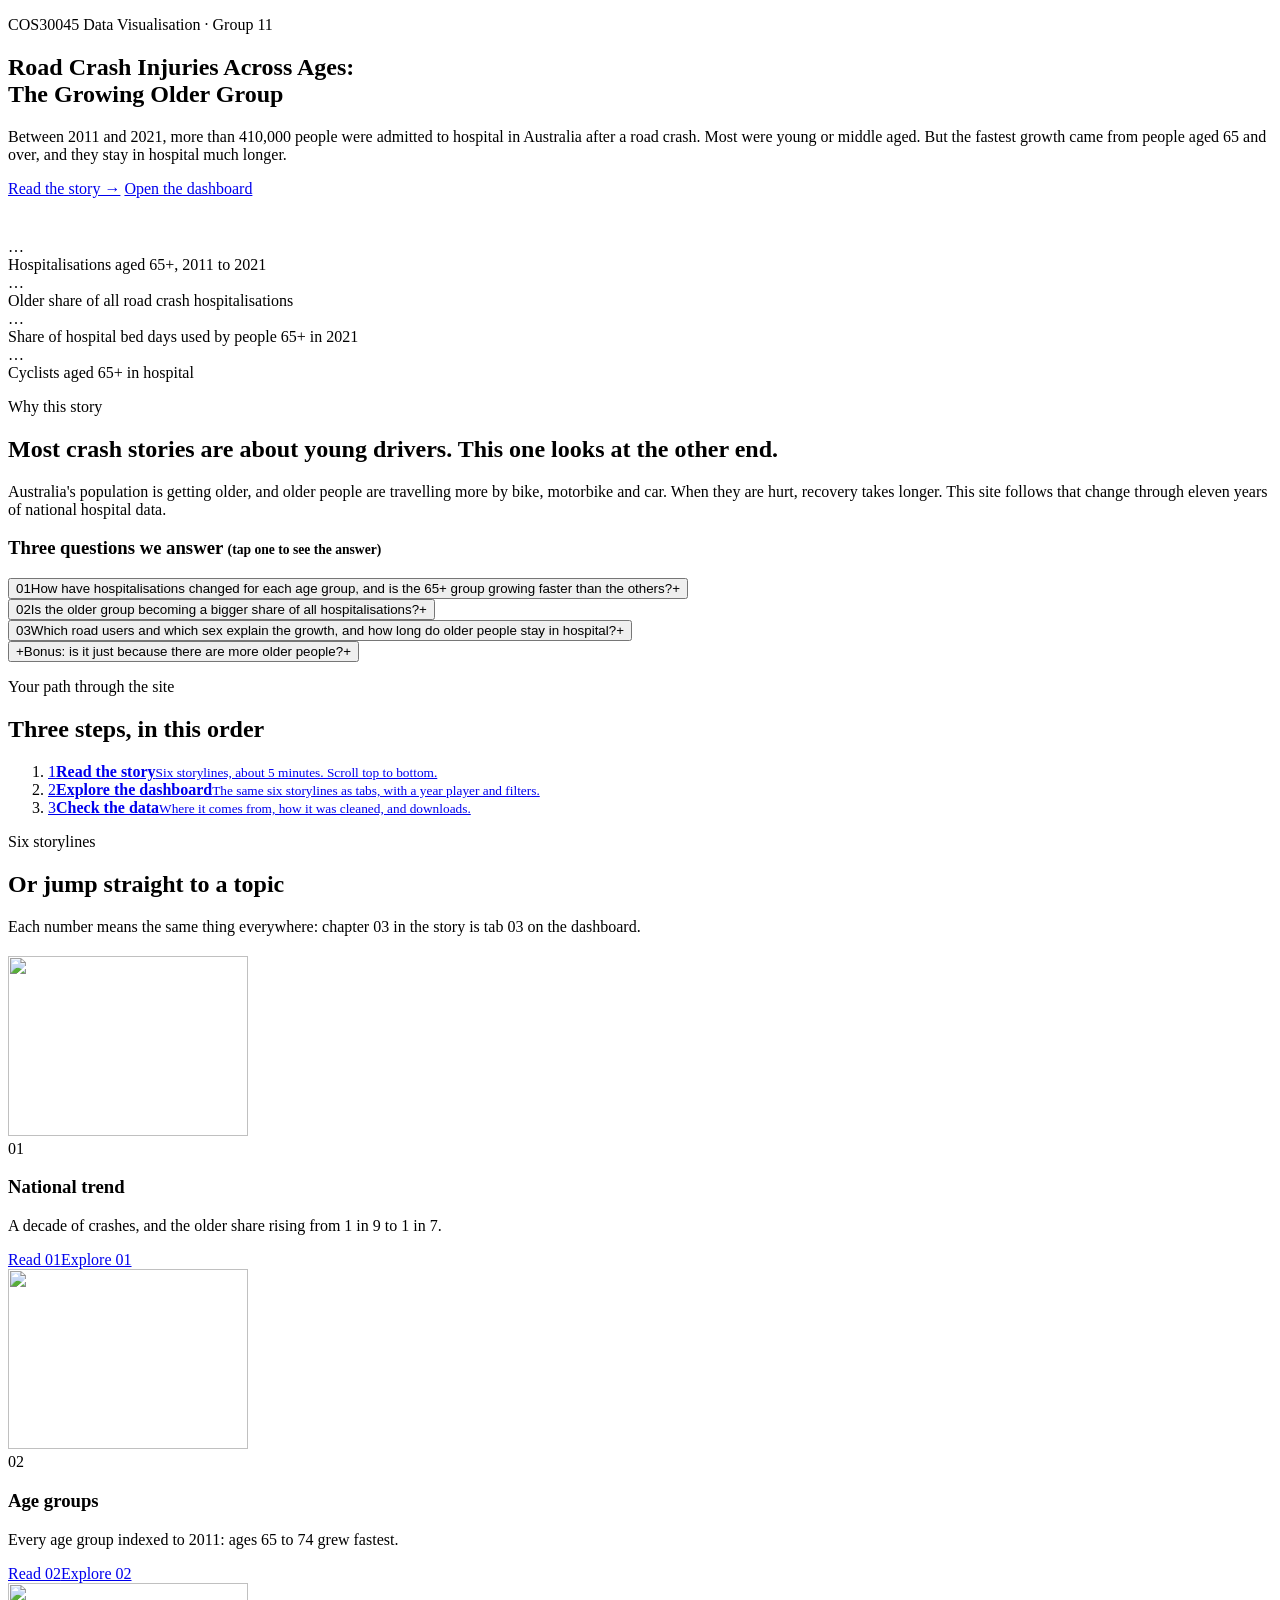
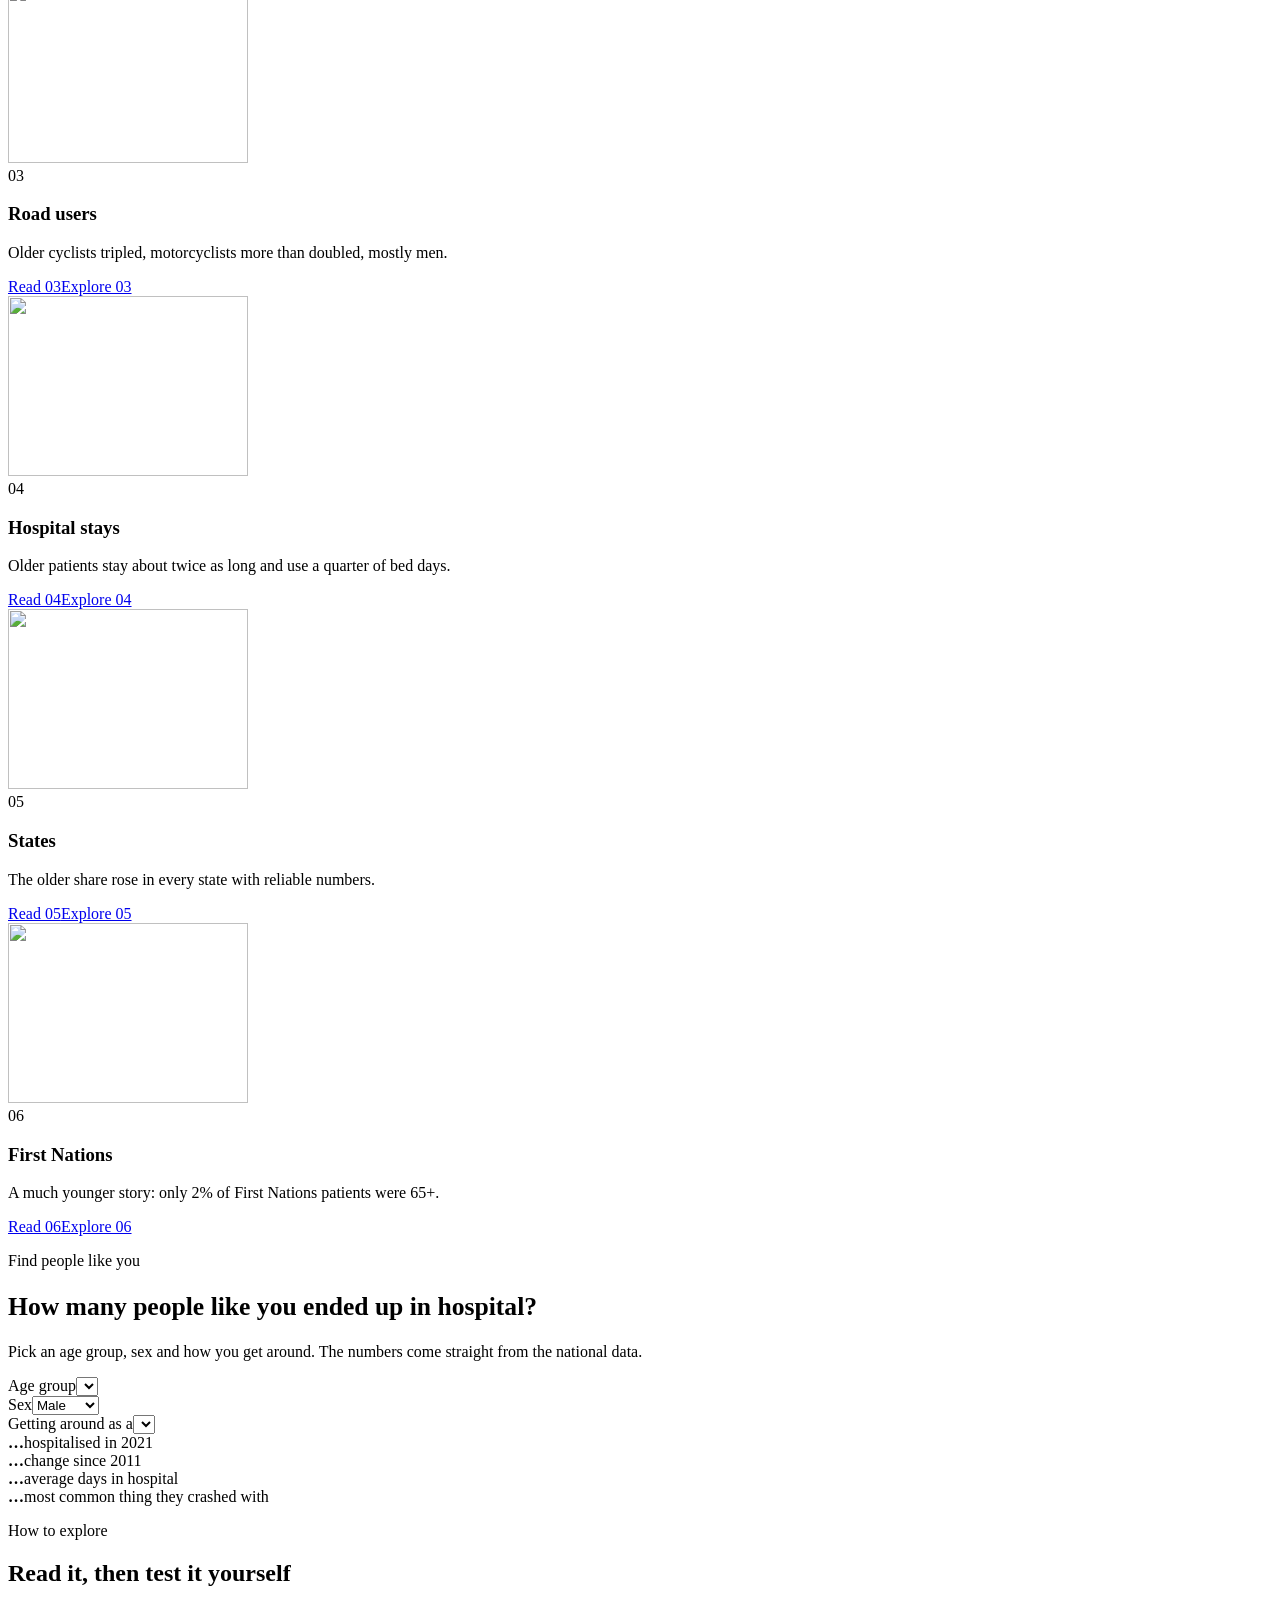
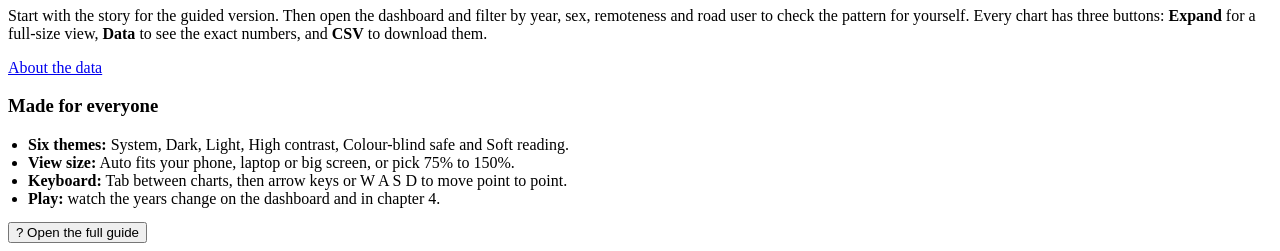
==== docs/index.html @ cdd5444d "Rename main folder to docs" ====
<!DOCTYPE html>
<html lang="en" data-theme="dark">
<head>
  <meta charset="utf-8">
  <meta name="viewport" content="width=device-width, initial-scale=1">
  <title>The Growing Older Group | Home</title>
  <meta name="description" content="Road crash hospitalisations in Australia, 2011 to 2021: why people aged 65 and over are a growing part of the story.">
  <link rel="preconnect" href="https://fonts.googleapis.com">
  <link rel="stylesheet" href="https://fonts.googleapis.com/css2?family=Plus+Jakarta+Sans:wght@400;600;700;800&display=swap">
  <link rel="stylesheet" href="css/style.css">
</head>
<body>
  <header id="site-header"></header>

  <main id="main">
    <!-- Hero with background picture -->
    <section class="hero bg-highway" aria-labelledby="heroTitle">
      <div class="container">
        <p class="eyebrow">COS30045 Data Visualisation &middot; Group 11</p>
        <h1 id="heroTitle">Road Crash Injuries Across Ages:<br>The Growing Older Group</h1>
        <p class="lead">Between 2011 and 2021, more than 410,000 people were admitted to hospital in Australia after a road crash. Most were young or middle aged. But the fastest growth came from people aged 65 and over, and they stay in hospital much longer.</p>
        <div class="hero-actions">
          <a class="btn btn-primary" href="story.html">Read the story &rarr;</a>
          <a class="btn btn-ghost" href="dashboard.html">Open the dashboard</a>
        </div>

        <div class="grid grid-4" style="margin-top:40px" id="heroKpis" aria-live="polite">
          <div class="card kpi accent"><div class="kpi-value" id="kOlderChange">&hellip;</div><div class="kpi-label" id="kOlderChangeLabel">Hospitalisations aged 65+, 2011 to 2021</div></div>
          <div class="card kpi"><div class="kpi-value" id="kShare">&hellip;</div><div class="kpi-label">Older share of all road crash hospitalisations</div></div>
          <div class="card kpi"><div class="kpi-value" id="kBedShare">&hellip;</div><div class="kpi-label">Share of hospital bed days used by people 65+ in 2021</div></div>
          <div class="card kpi"><div class="kpi-value" id="kCyclists">&hellip;</div><div class="kpi-label" id="kCyclistsLabel">Cyclists aged 65+ in hospital</div></div>
        </div>
      </div>
    </section>

    <!-- What the site answers -->
    <section aria-labelledby="qTitle">
      <div class="container grid grid-2" style="align-items:start">
        <div class="reveal">
          <p class="eyebrow">Why this story</p>
          <h2 id="qTitle">Most crash stories are about young drivers. This one looks at the other end.</h2>
          <p class="lead">Australia's population is getting older, and older people are travelling more by bike, motorbike and car. When they are hurt, recovery takes longer. This site follows that change through eleven years of national hospital data.</p>
        </div>
        <div class="card reveal">
          <h3>Three questions we answer <span class="muted" style="font-weight:600;font-size:.85rem">(tap one to see the answer)</span></h3>
          <div class="qa" id="qa">
            <div class="qa-item">
              <button type="button" class="qa-q" aria-expanded="false" aria-controls="qa1"><span class="qa-n">01</span><span>How have hospitalisations changed for each age group, and is the 65+ group growing faster than the others?</span><span class="qa-icon" aria-hidden="true">+</span></button>
              <div class="qa-a" id="qa1" hidden>
                <p class="qa-big"><strong data-qa="q1big">&hellip;</strong> growth for ages 65 to 74, the fastest of any group</p>
                <p>Yes. Ages 65 to 74 grew the fastest and 75+ also grew strongly, while the 17 to 25 group stayed almost flat.</p>
                <div class="qa-chart" data-qa="q1chart"></div>
                <div class="qa-links"><a class="btn btn-primary" href="story.html#ch2">Read storyline 02</a><a class="btn" href="dashboard.html#tab-2">Explore 02</a></div>
              </div>
            </div>
            <div class="qa-item">
              <button type="button" class="qa-q" aria-expanded="false" aria-controls="qa2"><span class="qa-n">02</span><span>Is the older group becoming a bigger share of all hospitalisations?</span><span class="qa-icon" aria-hidden="true">+</span></button>
              <div class="qa-a" id="qa2" hidden>
                <p class="qa-big"><strong data-qa="q2big">&hellip;</strong> of all road crash hospitalisations were people aged 65+</p>
                <p>Yes, from about 1 in 9 patients in 2011 to about 1 in 7 in 2021, with a peak in 2019.</p>
                <div class="qa-chart" data-qa="q2chart"></div>
                <div class="qa-links"><a class="btn btn-primary" href="story.html#ch1">Read storyline 01</a><a class="btn" href="dashboard.html#tab-1">Explore 01</a></div>
              </div>
            </div>
            <div class="qa-item">
              <button type="button" class="qa-q" aria-expanded="false" aria-controls="qa3"><span class="qa-n">03</span><span>Which road users and which sex explain the growth, and how long do older people stay in hospital?</span><span class="qa-icon" aria-hidden="true">+</span></button>
              <div class="qa-a" id="qa3" hidden>
                <p class="qa-big"><strong data-qa="q3big">&hellip;</strong> more older cyclists, mostly men, and stays about twice as long</p>
                <p data-qa="q3text">&hellip;</p>
                <div class="qa-chart" data-qa="q3chart"></div>
                <div class="qa-links"><a class="btn btn-primary" href="story.html#ch3">Read storyline 03</a><a class="btn" href="story.html#ch4">Read storyline 04</a><a class="btn" href="dashboard.html#tab-3">Explore 03</a></div>
              </div>
            </div>
            <div class="qa-item">
              <button type="button" class="qa-q" aria-expanded="false" aria-controls="qa4"><span class="qa-n">+</span><span>Bonus: is it just because there are more older people?</span><span class="qa-icon" aria-hidden="true">+</span></button>
              <div class="qa-a" id="qa4" hidden>
                <p class="qa-big"><strong>Mostly, yes.</strong></p>
                <p>Australians aged 65+ grew by about 42% from 2011 to 2021 (ABS) and their road crash hospitalisations by 41%. The rate per older person stayed at about 126 per 100,000. The load on hospitals still grew, especially because older patients stay longer.</p>
                <div class="qa-links"><a class="btn btn-primary" href="story.html#check">See the reality check</a></div>
              </div>
            </div>
          </div>
        </div>
      </div>
    </section>

    <!-- The path through the site -->
    <section aria-labelledby="pathTitle" style="padding-top:0">
      <div class="container">
        <p class="eyebrow">Your path through the site</p>
        <h2 id="pathTitle">Three steps, in this order</h2>
        <ol class="journey" style="margin-top:18px">
          <li><a href="story.html"><span class="step-n">1</span><span><strong>Read the story</strong><small>Six storylines, about 5 minutes. Scroll top to bottom.</small></span></a></li>
          <li><a href="dashboard.html"><span class="step-n">2</span><span><strong>Explore the dashboard</strong><small>The same six storylines as tabs, with a year player and filters.</small></span></a></li>
          <li><a href="data.html"><span class="step-n">3</span><span><strong>Check the data</strong><small>Where it comes from, how it was cleaned, and downloads.</small></span></a></li>
        </ol>
      </div>
    </section>

    <!-- Storylines -->
    <section aria-labelledby="chTitle" style="padding-top:0">
      <div class="container">
        <p class="eyebrow">Six storylines</p>
        <h2 id="chTitle">Or jump straight to a topic</h2>
        <p class="muted">Each number means the same thing everywhere: chapter 03 in the story is tab 03 on the dashboard.</p>
        <div class="grid grid-3" style="margin-top:20px">
          <article class="card story-card reveal">
            <img src="images/illustrations/trend-calendar.svg" alt="" width="240" height="180">
            <div class="inner">
              <span class="num-badge">01</span>
              <h3>National trend</h3>
              <p class="muted">A decade of crashes, and the older share rising from 1 in 9 to 1 in 7.</p>
              <div class="links"><a class="btn btn-primary" href="story.html#ch1">Read 01</a><a class="btn" href="dashboard.html#tab-1">Explore 01</a></div>
            </div>
          </article>
          <article class="card story-card reveal">
            <img src="images/illustrations/older-pedestrian.svg" alt="" width="240" height="180">
            <div class="inner">
              <span class="num-badge">02</span>
              <h3>Age groups</h3>
              <p class="muted">Every age group indexed to 2011: ages 65 to 74 grew fastest.</p>
              <div class="links"><a class="btn btn-primary" href="story.html#ch2">Read 02</a><a class="btn" href="dashboard.html#tab-2">Explore 02</a></div>
            </div>
          </article>
          <article class="card story-card reveal">
            <img src="images/illustrations/older-cyclist.svg" alt="" width="240" height="180">
            <div class="inner">
              <span class="num-badge">03</span>
              <h3>Road users</h3>
              <p class="muted">Older cyclists tripled, motorcyclists more than doubled, mostly men.</p>
              <div class="links"><a class="btn btn-primary" href="story.html#ch3">Read 03</a><a class="btn" href="dashboard.html#tab-3">Explore 03</a></div>
            </div>
          </article>
          <article class="card story-card reveal">
            <img src="images/illustrations/hospital-bed.svg" alt="" width="240" height="180">
            <div class="inner">
              <span class="num-badge">04</span>
              <h3>Hospital stays</h3>
              <p class="muted">Older patients stay about twice as long and use a quarter of bed days.</p>
              <div class="links"><a class="btn btn-primary" href="story.html#ch4">Read 04</a><a class="btn" href="dashboard.html#tab-4">Explore 04</a></div>
            </div>
          </article>
          <article class="card story-card reveal">
            <img src="images/illustrations/states-map.svg" alt="" width="240" height="180">
            <div class="inner">
              <span class="num-badge">05</span>
              <h3>States</h3>
              <p class="muted">The older share rose in every state with reliable numbers.</p>
              <div class="links"><a class="btn btn-primary" href="story.html#ch5">Read 05</a><a class="btn" href="dashboard.html#tab-5">Explore 05</a></div>
            </div>
          </article>
          <article class="card story-card reveal">
            <img src="images/illustrations/outback-road.svg" alt="" width="240" height="180">
            <div class="inner">
              <span class="num-badge">06</span>
              <h3>First Nations</h3>
              <p class="muted">A much younger story: only 2% of First Nations patients were 65+.</p>
              <div class="links"><a class="btn btn-primary" href="story.html#ch6">Read 06</a><a class="btn" href="dashboard.html#tab-6">Explore 06</a></div>
            </div>
          </article>
        </div>
      </div>
    </section>

    <!-- People like you -->
    <section aria-labelledby="finderTitle" style="padding-top:0">
      <div class="container">
        <div class="finder card">
          <div>
            <p class="eyebrow">Find people like you</p>
            <h2 id="finderTitle" style="font-size:1.6rem">How many people like you ended up in hospital?</h2>
            <p class="muted">Pick an age group, sex and how you get around. The numbers come straight from the national data.</p>
            <form class="finder-form" onsubmit="return false" aria-label="People like you">
              <div class="field"><label for="fiAge">Age group</label><select id="fiAge"></select></div>
              <div class="field"><label for="fiSex">Sex</label><select id="fiSex"><option>Male</option><option>Female</option></select></div>
              <div class="field"><label for="fiRu">Getting around as a</label><select id="fiRu"></select></div>
            </form>
          </div>
          <div class="finder-out" aria-live="polite">
            <div class="finder-big"><strong id="fiCount">&hellip;</strong><span id="fiCountLabel">hospitalised in 2021</span></div>
            <div class="finder-facts">
              <div><b id="fiChange">&hellip;</b><span>change since 2011</span></div>
              <div><b id="fiStay">&hellip;</b><span>average days in hospital</span></div>
              <div><b id="fiCp">&hellip;</b><span>most common thing they crashed with</span></div>
            </div>
            <div class="qa-chart" id="fiChart" aria-hidden="true"></div>
            <p class="muted" id="fiNote" style="font-size:.85rem;margin:0"></p>
          </div>
        </div>
      </div>
    </section>

    <!-- How to use -->
    <section class="banner bg-dawn" aria-labelledby="howTitle">
      <div class="container grid grid-2" style="align-items:start">
        <div>
          <p class="eyebrow">How to explore</p>
          <h2 id="howTitle">Read it, then test it yourself</h2>
          <p>Start with the story for the guided version. Then open the dashboard and filter by year, sex, remoteness and road user to check the pattern for yourself. Every chart has three buttons: <strong>Expand</strong> for a full-size view, <strong>Data</strong> to see the exact numbers, and <strong>CSV</strong> to download them.</p>
          <a class="btn btn-primary" href="data.html">About the data</a>
        </div>
        <div class="glass">
          <h3>Made for everyone</h3>
          <ul style="margin:0;padding-left:20px">
            <li><strong>Six themes:</strong> System, Dark, Light, High contrast, Colour-blind safe and Soft reading.</li>
            <li><strong>View size:</strong> Auto fits your phone, laptop or big screen, or pick 75% to 150%.</li>
            <li><strong>Keyboard:</strong> Tab between charts, then arrow keys or W A S D to move point to point.</li>
            <li><strong>Play:</strong> watch the years change on the dashboard and in chapter 4.</li>
          </ul>
          <button class="btn btn-primary" type="button" style="margin-top:14px" onclick="App.guide.open()">? Open the full guide</button>
        </div>
      </div>
    </section>
  </main>

  <footer id="site-footer"></footer>

  <script src="https://d3js.org/d3.v7.min.js"></script>
  <script src="js/common.js"></script>
  <script src="js/charts.js"></script>
  <script src="js/home.js"></script>
</body>
</html>
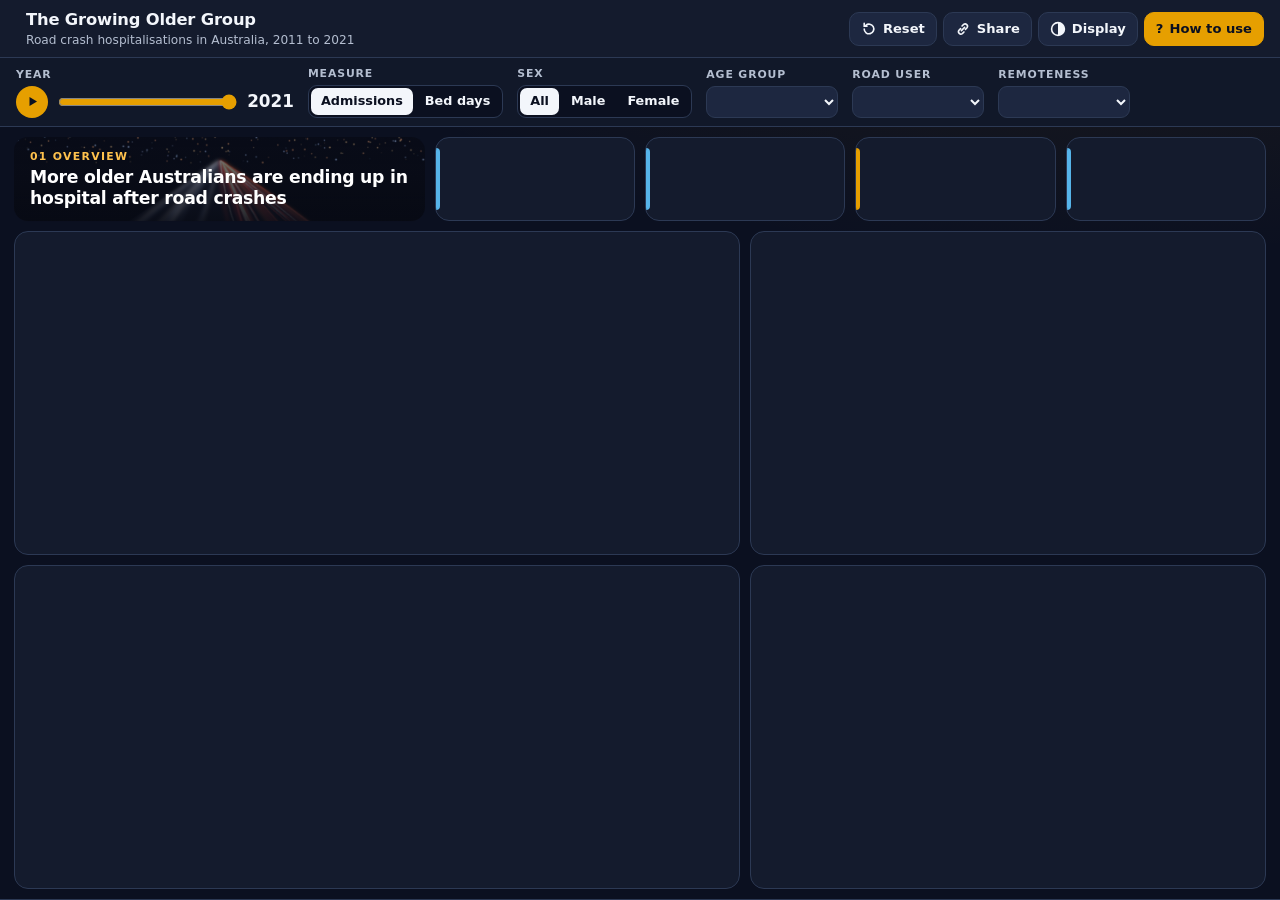
==== commit c05138a5: "Latest" ====
--- a/docs/index.html
+++ b/docs/index.html
@@ -3,221 +3,220 @@
 <head>
   <meta charset="utf-8">
   <meta name="viewport" content="width=device-width, initial-scale=1">
-  <title>The Growing Older Group | Home</title>
-  <meta name="description" content="Road crash hospitalisations in Australia, 2011 to 2021: why people aged 65 and over are a growing part of the story.">
+  <title>The Growing Older Group | Road Crash Injury Report</title>
+  <meta name="description" content="Interactive report on road crash hospitalisations in Australia, 2011 to 2021, focusing on people aged 65 and over. COS30045 Group 11.">
   <link rel="preconnect" href="https://fonts.googleapis.com">
   <link rel="stylesheet" href="https://fonts.googleapis.com/css2?family=Plus+Jakarta+Sans:wght@400;600;700;800&display=swap">
-  <link rel="stylesheet" href="css/style.css">
+  <link rel="stylesheet" href="css/report.css">
+  <script src="https://d3js.org/d3.v7.min.js"></script>
 </head>
 <body>
-  <header id="site-header"></header>
-
-  <main id="main">
-    <!-- Hero with background picture -->
-    <section class="hero bg-highway" aria-labelledby="heroTitle">
-      <div class="container">
-        <p class="eyebrow">COS30045 Data Visualisation &middot; Group 11</p>
-        <h1 id="heroTitle">Road Crash Injuries Across Ages:<br>The Growing Older Group</h1>
-        <p class="lead">Between 2011 and 2021, more than 410,000 people were admitted to hospital in Australia after a road crash. Most were young or middle aged. But the fastest growth came from people aged 65 and over, and they stay in hospital much longer.</p>
-        <div class="hero-actions">
-          <a class="btn btn-primary" href="story.html">Read the story &rarr;</a>
-          <a class="btn btn-ghost" href="dashboard.html">Open the dashboard</a>
+<!--
+  One HTML file, seven report pages (like Power BI pages).
+  The page tabs at the bottom only show and hide <section class="page">,
+  so the whole report stays on this one page and never scrolls on a laptop or desktop.
+-->
+<div class="app" id="app">
+
+  <!-- ===== Top bar: logo, title, report actions ===== -->
+  <header class="topbar">
+    <a class="skip-link" href="#main">Skip to report</a>
+    <div class="brand" id="brand">
+      <span class="logo" id="logo"></span>
+      <div>
+        <strong>The Growing Older Group</strong>
+        <span>Road crash hospitalisations in Australia, 2011 to 2021</span>
+      </div>
+    </div>
+    <div class="top-actions">
+      <button class="tbtn" type="button" id="resetBtn" title="Clear every filter (R)">
+        <svg viewBox="0 0 20 20" aria-hidden="true"><path d="M4 10a6 6 0 1 0 2-4.5M4 3v3.5h3.5" fill="none" stroke="currentColor" stroke-width="2" stroke-linecap="round"/></svg><span class="lbl">Reset</span></button>
+      <button class="tbtn" type="button" id="shareBtn" title="Copy a link to this exact view">
+        <svg viewBox="0 0 20 20" aria-hidden="true"><path d="M8 12l4-4M7 9.5 5 11.5a3 3 0 0 0 4.2 4.2l2-2M13 10.5l2-2A3 3 0 0 0 10.8 4.3l-2 2" fill="none" stroke="currentColor" stroke-width="2" stroke-linecap="round"/></svg><span class="lbl">Share</span></button>
+      <div class="pop-wrap">
+        <button class="tbtn" type="button" id="displayBtn" aria-expanded="false" aria-controls="settings" title="Theme and view size (T)">
+          <svg viewBox="0 0 20 20" aria-hidden="true"><circle cx="10" cy="10" r="8" fill="none" stroke="currentColor" stroke-width="2"/><path d="M10 2a8 8 0 0 1 0 16z" fill="currentColor"/></svg><span class="lbl">Display</span></button>
+        <div class="settings" id="settings" role="group" aria-label="Display settings" hidden>
+          <label for="themeSelect">Theme</label>
+          <select id="themeSelect"></select>
+          <label for="viewSelect">View size</label>
+          <select id="viewSelect"></select>
         </div>
-
-        <div class="grid grid-4" style="margin-top:40px" id="heroKpis" aria-live="polite">
-          <div class="card kpi accent"><div class="kpi-value" id="kOlderChange">&hellip;</div><div class="kpi-label" id="kOlderChangeLabel">Hospitalisations aged 65+, 2011 to 2021</div></div>
-          <div class="card kpi"><div class="kpi-value" id="kShare">&hellip;</div><div class="kpi-label">Older share of all road crash hospitalisations</div></div>
-          <div class="card kpi"><div class="kpi-value" id="kBedShare">&hellip;</div><div class="kpi-label">Share of hospital bed days used by people 65+ in 2021</div></div>
-          <div class="card kpi"><div class="kpi-value" id="kCyclists">&hellip;</div><div class="kpi-label" id="kCyclistsLabel">Cyclists aged 65+ in hospital</div></div>
+      </div>
+      <button class="tbtn accent" type="button" id="howBtn" aria-haspopup="dialog" title="How to use (?)">
+        <span aria-hidden="true" class="q">?</span><span class="lbl">How to use</span></button>
+    </div>
+  </header>
+
+  <!-- ===== Slicers (filters) ===== -->
+  <section class="slicers" id="slicers" aria-label="Report filters">
+    <div class="slicer year-slicer">
+      <span class="sl-label" id="yearLabel">Year</span>
+      <div class="sl-row">
+        <button class="play" type="button" id="playBtn" aria-label="Play through the years" title="Play (P)">
+          <svg viewBox="0 0 20 20" aria-hidden="true"><path class="i-play" d="M6 4l10 6-10 6z" fill="currentColor"/><path class="i-pause" d="M5 4h3.5v12H5zM11.5 4H15v12h-3.5z" fill="currentColor"/></svg></button>
+        <input type="range" id="year" min="2011" max="2021" step="1" value="2021" aria-labelledby="yearLabel">
+        <output id="yearOut" for="year">2021</output>
+      </div>
+    </div>
+    <div class="slicer" data-dim="measure">
+      <span class="sl-label" id="measureLabel">Measure</span>
+      <div class="seg" role="group" aria-labelledby="measureLabel" id="measureSeg">
+        <button type="button" data-v="hosp" aria-pressed="true">Admissions</button>
+        <button type="button" data-v="bed" aria-pressed="false">Bed days</button>
+      </div>
+    </div>
+    <div class="slicer" data-dim="sex">
+      <span class="sl-label" id="sexLabel">Sex</span>
+      <div class="seg" role="group" aria-labelledby="sexLabel" id="sexSeg">
+        <button type="button" data-v="All" aria-pressed="true">All</button>
+        <button type="button" data-v="Male" aria-pressed="false">Male</button>
+        <button type="button" data-v="Female" aria-pressed="false">Female</button>
+      </div>
+    </div>
+    <div class="slicer" data-dim="age">
+      <label class="sl-label" for="fAge">Age group</label>
+      <select id="fAge"></select>
+    </div>
+    <div class="slicer" data-dim="ru">
+      <label class="sl-label" for="fRu">Road user</label>
+      <select id="fRu"></select>
+    </div>
+    <div class="slicer" data-dim="area">
+      <label class="sl-label" for="fArea">Remoteness</label>
+      <select id="fArea"></select>
+    </div>
+    <p class="filter-note" id="filterNote" aria-live="polite"></p>
+  </section>
+
+  <!-- ===== Report canvas: seven pages, one visible at a time ===== -->
+  <main class="canvas" id="main" tabindex="-1">
+
+    <!-- Page 1: Overview -->
+    <section class="page p-overview" id="page-1" role="tabpanel" aria-labelledby="tab-1">
+      <div class="tile hero bg-night-highway">
+        <span class="kicker">01 Overview</span>
+        <h1>More older Australians are ending up in hospital after road crashes</h1>
+      </div>
+      <div class="kpi" id="k1-1"></div><div class="kpi" id="k1-2"></div><div class="kpi older" id="k1-3"></div><div class="kpi" id="k1-4"></div>
+      <article class="tile viz" id="v1-1" data-title="Admissions by year"></article>
+      <article class="tile viz" id="v1-2" data-title="By age group"></article>
+      <article class="tile viz" id="v1-3" data-title="By road user"></article>
+      <article class="tile viz" id="v1-4" data-title="By remoteness"></article>
+    </section>
+
+    <!-- Page 2: Age and sex -->
+    <section class="page p-three" id="page-2" role="tabpanel" aria-labelledby="tab-2" hidden>
+      <div class="tile hero bg-dawn-road">
+        <span class="kicker">02 Age and sex</span>
+        <h1>Ages 65 to 74 grew faster than any other age group</h1>
+      </div>
+      <div class="kpi older" id="k2-1"></div><div class="kpi older2" id="k2-2"></div><div class="kpi" id="k2-3"></div><div class="kpi" id="k2-4"></div>
+      <article class="tile viz" id="v2-1" data-title="Growth since 2011 (2011 = 100)"></article>
+      <article class="tile viz tall" id="v2-2" data-title="Men and women by age"></article>
+      <article class="tile viz" id="v2-3" data-title="Every age, every year"></article>
+    </section>
+
+    <!-- Page 3: Road users -->
+    <section class="page p-three" id="page-3" role="tabpanel" aria-labelledby="tab-3" hidden>
+      <div class="tile hero bg-street-grid">
+        <span class="kicker">03 Road users</span>
+        <h1>Drivers, riders and walkers: how older people get hurt</h1>
+      </div>
+      <div class="kpi" id="k3-1"></div><div class="kpi" id="k3-2"></div><div class="kpi" id="k3-3"></div><div class="kpi" id="k3-4"></div>
+      <article class="tile viz" id="v3-1" data-title="Road users over time"></article>
+      <article class="tile viz tall" id="v3-2" data-title="What they collided with"></article>
+      <article class="tile viz" id="v3-3" data-title="Road user mix: 65+ vs under 65"></article>
+    </section>
+
+    <!-- Page 4: Hospital stay -->
+    <section class="page p-three" id="page-4" role="tabpanel" aria-labelledby="tab-4" hidden>
+      <div class="tile hero bg-emergency-lights">
+        <span class="kicker">04 Hospital stay</span>
+        <h1>Older patients stay longer and fill more hospital beds</h1>
+      </div>
+      <div class="kpi" id="k4-1"></div><div class="kpi older" id="k4-2"></div><div class="kpi older" id="k4-3"></div><div class="kpi" id="k4-4"></div>
+      <article class="tile viz" id="v4-1" data-title="Average days in hospital by age"></article>
+      <article class="tile viz tall" id="v4-2" data-title="Average stay by road user"></article>
+      <article class="tile viz" id="v4-3" data-title="65+ share: admissions vs bed days"></article>
+    </section>
+
+    <!-- Page 5: States and territories -->
+    <section class="page p-three" id="page-5" role="tabpanel" aria-labelledby="tab-5" hidden>
+      <div class="tile hero bg-rainy-city">
+        <span class="kicker">05 States and territories</span>
+        <h1>The older share went up across the country</h1>
+      </div>
+      <div class="kpi" id="k5-1"></div><div class="kpi older" id="k5-2"></div><div class="kpi" id="k5-3"></div><div class="kpi" id="k5-4"></div>
+      <article class="tile viz" id="v5-1" data-title="Share aged 65+ by state"></article>
+      <article class="tile viz tall" id="v5-2" data-title="Share aged 65+, 2011 vs selected year"></article>
+      <article class="tile viz" id="v5-3" data-title="Selected state vs Australia"></article>
+    </section>
+
+    <!-- Page 6: First Nations -->
+    <section class="page p-three" id="page-6" role="tabpanel" aria-labelledby="tab-6" hidden>
+      <div class="tile hero bg-dawn-road">
+        <span class="kicker">06 First Nations people</span>
+        <h1>A younger and more remote picture for First Nations people</h1>
+      </div>
+      <div class="kpi older2" id="k6-1"></div><div class="kpi" id="k6-2"></div><div class="kpi older" id="k6-3"></div><div class="kpi" id="k6-4"></div>
+      <article class="tile viz" id="v6-1" data-title="Growth since 2011 (2011 = 100)"></article>
+      <article class="tile viz tall" id="v6-2" data-title="Age profile"></article>
+      <article class="tile viz" id="v6-3" data-title="Where they live"></article>
+    </section>
+
+    <!-- Page 7: About the data (like the Power BI glossary page) -->
+    <section class="page p-notes" id="page-7" role="tabpanel" aria-labelledby="tab-7" hidden>
+      <div class="tile hero bg-night-highway">
+        <span class="kicker">07 About the data</span>
+        <h1>Where the numbers come from</h1>
+      </div>
+      <div class="tile note with-art">
+        <img class="art" src="images/illustrations/hospital-bed.svg" alt="">
+        <h2>The data</h2>
+        <p>BITRE (2023) <em>Hospitalised Injury</em>, built from the AIHW National Hospital Morbidity Database. Traffic crashes only, 2011 to 2021. Cleaned in KNIME.</p>
+        <div class="dl-row">
+          <a class="dl" href="data/road_crash_hospitalisations.csv" download><svg viewBox="0 0 20 20" aria-hidden="true"><path d="M10 3v10M6 9l4 4 4-4M4 16h12" fill="none" stroke="currentColor" stroke-width="2" stroke-linecap="round" stroke-linejoin="round"/></svg>National CSV</a>
+          <a class="dl" href="data/state_territory_hospitalisations.csv" download><svg viewBox="0 0 20 20" aria-hidden="true"><path d="M10 3v10M6 9l4 4 4-4M4 16h12" fill="none" stroke="currentColor" stroke-width="2" stroke-linecap="round" stroke-linejoin="round"/></svg>States CSV</a>
+          <a class="dl" href="data/first_nations_hospitalisations.csv" download><svg viewBox="0 0 20 20" aria-hidden="true"><path d="M10 3v10M6 9l4 4 4-4M4 16h12" fill="none" stroke="currentColor" stroke-width="2" stroke-linecap="round" stroke-linejoin="round"/></svg>First Nations CSV</a>
         </div>
       </div>
-    </section>
-
-    <!-- What the site answers -->
-    <section aria-labelledby="qTitle">
-      <div class="container grid grid-2" style="align-items:start">
-        <div class="reveal">
-          <p class="eyebrow">Why this story</p>
-          <h2 id="qTitle">Most crash stories are about young drivers. This one looks at the other end.</h2>
-          <p class="lead">Australia's population is getting older, and older people are travelling more by bike, motorbike and car. When they are hurt, recovery takes longer. This site follows that change through eleven years of national hospital data.</p>
-        </div>
-        <div class="card reveal">
-          <h3>Three questions we answer <span class="muted" style="font-weight:600;font-size:.85rem">(tap one to see the answer)</span></h3>
-          <div class="qa" id="qa">
-            <div class="qa-item">
-              <button type="button" class="qa-q" aria-expanded="false" aria-controls="qa1"><span class="qa-n">01</span><span>How have hospitalisations changed for each age group, and is the 65+ group growing faster than the others?</span><span class="qa-icon" aria-hidden="true">+</span></button>
-              <div class="qa-a" id="qa1" hidden>
-                <p class="qa-big"><strong data-qa="q1big">&hellip;</strong> growth for ages 65 to 74, the fastest of any group</p>
-                <p>Yes. Ages 65 to 74 grew the fastest and 75+ also grew strongly, while the 17 to 25 group stayed almost flat.</p>
-                <div class="qa-chart" data-qa="q1chart"></div>
-                <div class="qa-links"><a class="btn btn-primary" href="story.html#ch2">Read storyline 02</a><a class="btn" href="dashboard.html#tab-2">Explore 02</a></div>
-              </div>
-            </div>
-            <div class="qa-item">
-              <button type="button" class="qa-q" aria-expanded="false" aria-controls="qa2"><span class="qa-n">02</span><span>Is the older group becoming a bigger share of all hospitalisations?</span><span class="qa-icon" aria-hidden="true">+</span></button>
-              <div class="qa-a" id="qa2" hidden>
-                <p class="qa-big"><strong data-qa="q2big">&hellip;</strong> of all road crash hospitalisations were people aged 65+</p>
-                <p>Yes, from about 1 in 9 patients in 2011 to about 1 in 7 in 2021, with a peak in 2019.</p>
-                <div class="qa-chart" data-qa="q2chart"></div>
-                <div class="qa-links"><a class="btn btn-primary" href="story.html#ch1">Read storyline 01</a><a class="btn" href="dashboard.html#tab-1">Explore 01</a></div>
-              </div>
-            </div>
-            <div class="qa-item">
-              <button type="button" class="qa-q" aria-expanded="false" aria-controls="qa3"><span class="qa-n">03</span><span>Which road users and which sex explain the growth, and how long do older people stay in hospital?</span><span class="qa-icon" aria-hidden="true">+</span></button>
-              <div class="qa-a" id="qa3" hidden>
-                <p class="qa-big"><strong data-qa="q3big">&hellip;</strong> more older cyclists, mostly men, and stays about twice as long</p>
-                <p data-qa="q3text">&hellip;</p>
-                <div class="qa-chart" data-qa="q3chart"></div>
-                <div class="qa-links"><a class="btn btn-primary" href="story.html#ch3">Read storyline 03</a><a class="btn" href="story.html#ch4">Read storyline 04</a><a class="btn" href="dashboard.html#tab-3">Explore 03</a></div>
-              </div>
-            </div>
-            <div class="qa-item">
-              <button type="button" class="qa-q" aria-expanded="false" aria-controls="qa4"><span class="qa-n">+</span><span>Bonus: is it just because there are more older people?</span><span class="qa-icon" aria-hidden="true">+</span></button>
-              <div class="qa-a" id="qa4" hidden>
-                <p class="qa-big"><strong>Mostly, yes.</strong></p>
-                <p>Australians aged 65+ grew by about 42% from 2011 to 2021 (ABS) and their road crash hospitalisations by 41%. The rate per older person stayed at about 126 per 100,000. The load on hospitals still grew, especially because older patients stay longer.</p>
-                <div class="qa-links"><a class="btn btn-primary" href="story.html#check">See the reality check</a></div>
-              </div>
-            </div>
-          </div>
-        </div>
-      </div>
-    </section>
-
-    <!-- The path through the site -->
-    <section aria-labelledby="pathTitle" style="padding-top:0">
-      <div class="container">
-        <p class="eyebrow">Your path through the site</p>
-        <h2 id="pathTitle">Three steps, in this order</h2>
-        <ol class="journey" style="margin-top:18px">
-          <li><a href="story.html"><span class="step-n">1</span><span><strong>Read the story</strong><small>Six storylines, about 5 minutes. Scroll top to bottom.</small></span></a></li>
-          <li><a href="dashboard.html"><span class="step-n">2</span><span><strong>Explore the dashboard</strong><small>The same six storylines as tabs, with a year player and filters.</small></span></a></li>
-          <li><a href="data.html"><span class="step-n">3</span><span><strong>Check the data</strong><small>Where it comes from, how it was cleaned, and downloads.</small></span></a></li>
-        </ol>
-      </div>
-    </section>
-
-    <!-- Storylines -->
-    <section aria-labelledby="chTitle" style="padding-top:0">
-      <div class="container">
-        <p class="eyebrow">Six storylines</p>
-        <h2 id="chTitle">Or jump straight to a topic</h2>
-        <p class="muted">Each number means the same thing everywhere: chapter 03 in the story is tab 03 on the dashboard.</p>
-        <div class="grid grid-3" style="margin-top:20px">
-          <article class="card story-card reveal">
-            <img src="images/illustrations/trend-calendar.svg" alt="" width="240" height="180">
-            <div class="inner">
-              <span class="num-badge">01</span>
-              <h3>National trend</h3>
-              <p class="muted">A decade of crashes, and the older share rising from 1 in 9 to 1 in 7.</p>
-              <div class="links"><a class="btn btn-primary" href="story.html#ch1">Read 01</a><a class="btn" href="dashboard.html#tab-1">Explore 01</a></div>
-            </div>
-          </article>
-          <article class="card story-card reveal">
-            <img src="images/illustrations/older-pedestrian.svg" alt="" width="240" height="180">
-            <div class="inner">
-              <span class="num-badge">02</span>
-              <h3>Age groups</h3>
-              <p class="muted">Every age group indexed to 2011: ages 65 to 74 grew fastest.</p>
-              <div class="links"><a class="btn btn-primary" href="story.html#ch2">Read 02</a><a class="btn" href="dashboard.html#tab-2">Explore 02</a></div>
-            </div>
-          </article>
-          <article class="card story-card reveal">
-            <img src="images/illustrations/older-cyclist.svg" alt="" width="240" height="180">
-            <div class="inner">
-              <span class="num-badge">03</span>
-              <h3>Road users</h3>
-              <p class="muted">Older cyclists tripled, motorcyclists more than doubled, mostly men.</p>
-              <div class="links"><a class="btn btn-primary" href="story.html#ch3">Read 03</a><a class="btn" href="dashboard.html#tab-3">Explore 03</a></div>
-            </div>
-          </article>
-          <article class="card story-card reveal">
-            <img src="images/illustrations/hospital-bed.svg" alt="" width="240" height="180">
-            <div class="inner">
-              <span class="num-badge">04</span>
-              <h3>Hospital stays</h3>
-              <p class="muted">Older patients stay about twice as long and use a quarter of bed days.</p>
-              <div class="links"><a class="btn btn-primary" href="story.html#ch4">Read 04</a><a class="btn" href="dashboard.html#tab-4">Explore 04</a></div>
-            </div>
-          </article>
-          <article class="card story-card reveal">
-            <img src="images/illustrations/states-map.svg" alt="" width="240" height="180">
-            <div class="inner">
-              <span class="num-badge">05</span>
-              <h3>States</h3>
-              <p class="muted">The older share rose in every state with reliable numbers.</p>
-              <div class="links"><a class="btn btn-primary" href="story.html#ch5">Read 05</a><a class="btn" href="dashboard.html#tab-5">Explore 05</a></div>
-            </div>
-          </article>
-          <article class="card story-card reveal">
-            <img src="images/illustrations/outback-road.svg" alt="" width="240" height="180">
-            <div class="inner">
-              <span class="num-badge">06</span>
-              <h3>First Nations</h3>
-              <p class="muted">A much younger story: only 2% of First Nations patients were 65+.</p>
-              <div class="links"><a class="btn btn-primary" href="story.html#ch6">Read 06</a><a class="btn" href="dashboard.html#tab-6">Explore 06</a></div>
-            </div>
-          </article>
-        </div>
-      </div>
-    </section>
-
-    <!-- People like you -->
-    <section aria-labelledby="finderTitle" style="padding-top:0">
-      <div class="container">
-        <div class="finder card">
-          <div>
-            <p class="eyebrow">Find people like you</p>
-            <h2 id="finderTitle" style="font-size:1.6rem">How many people like you ended up in hospital?</h2>
-            <p class="muted">Pick an age group, sex and how you get around. The numbers come straight from the national data.</p>
-            <form class="finder-form" onsubmit="return false" aria-label="People like you">
-              <div class="field"><label for="fiAge">Age group</label><select id="fiAge"></select></div>
-              <div class="field"><label for="fiSex">Sex</label><select id="fiSex"><option>Male</option><option>Female</option></select></div>
-              <div class="field"><label for="fiRu">Getting around as a</label><select id="fiRu"></select></div>
-            </form>
-          </div>
-          <div class="finder-out" aria-live="polite">
-            <div class="finder-big"><strong id="fiCount">&hellip;</strong><span id="fiCountLabel">hospitalised in 2021</span></div>
-            <div class="finder-facts">
-              <div><b id="fiChange">&hellip;</b><span>change since 2011</span></div>
-              <div><b id="fiStay">&hellip;</b><span>average days in hospital</span></div>
-              <div><b id="fiCp">&hellip;</b><span>most common thing they crashed with</span></div>
-            </div>
-            <div class="qa-chart" id="fiChart" aria-hidden="true"></div>
-            <p class="muted" id="fiNote" style="font-size:.85rem;margin:0"></p>
-          </div>
-        </div>
-      </div>
-    </section>
-
-    <!-- How to use -->
-    <section class="banner bg-dawn" aria-labelledby="howTitle">
-      <div class="container grid grid-2" style="align-items:start">
-        <div>
-          <p class="eyebrow">How to explore</p>
-          <h2 id="howTitle">Read it, then test it yourself</h2>
-          <p>Start with the story for the guided version. Then open the dashboard and filter by year, sex, remoteness and road user to check the pattern for yourself. Every chart has three buttons: <strong>Expand</strong> for a full-size view, <strong>Data</strong> to see the exact numbers, and <strong>CSV</strong> to download them.</p>
-          <a class="btn btn-primary" href="data.html">About the data</a>
-        </div>
-        <div class="glass">
-          <h3>Made for everyone</h3>
-          <ul style="margin:0;padding-left:20px">
-            <li><strong>Six themes:</strong> System, Dark, Light, High contrast, Colour-blind safe and Soft reading.</li>
-            <li><strong>View size:</strong> Auto fits your phone, laptop or big screen, or pick 75% to 150%.</li>
-            <li><strong>Keyboard:</strong> Tab between charts, then arrow keys or W A S D to move point to point.</li>
-            <li><strong>Play:</strong> watch the years change on the dashboard and in chapter 4.</li>
-          </ul>
-          <button class="btn btn-primary" type="button" style="margin-top:14px" onclick="App.guide.open()">? Open the full guide</button>
-        </div>
+      <div class="tile note with-art">
+        <img class="art" src="images/illustrations/older-pedestrian.svg" alt="">
+        <h2>Key terms</h2>
+        <dl>
+          <dt>Admission</dt><dd>A person admitted to hospital after a road crash and discharged alive.</dd>
+          <dt>Bed days</dt><dd>Total days those people spent in hospital.</dd>
+          <dt>Older group</dt><dd>People aged 65 and over (65 to 74 and 75+).</dd>
+          <dt>n.p.</dt><dd>Not published: count too small to release. Shown striped, never as zero.</dd>
+        </dl>
+      </div>
+      <div class="tile note">
+        <h2>Reading the report</h2>
+        <ul class="legend-list" id="legendList"></ul>
+        <p class="small">Click a bar or point to filter the whole page. Click it again to clear. Counts are not rates: Australia also got older over these years.</p>
+      </div>
+      <div class="tile note">
+        <h2>Team, Group 11</h2>
+        <ul class="team">
+          <li><strong>Terence Loo Wen Xuan</strong><span>Report, D3 charts and design</span></li>
+          <li><strong>William Thomas Raymond</strong><span>KNIME workflow</span></li>
+          <li><strong>Yang Jing Lin</strong><span>Design Book and testing</span></li>
+        </ul>
+        <p class="small">COS30045 Data Visualisation. Built with D3.js v7. Generative AI (Claude) helped draft and debug code; numbers were checked against the source files.</p>
       </div>
     </section>
   </main>
 
-  <footer id="site-footer"></footer>
-
-  <script src="https://d3js.org/d3.v7.min.js"></script>
-  <script src="js/common.js"></script>
-  <script src="js/charts.js"></script>
-  <script src="js/home.js"></script>
+  <!-- ===== Page tabs (bottom, like Power BI) ===== -->
+  <nav class="pagebar" aria-label="Report pages">
+    <div class="tabs" role="tablist" id="tabs"></div>
+    <span class="pageinfo" id="pageInfo"></span>
+  </nav>
+</div>
+
+<script src="js/core.js"></script>
+<script src="js/charts.js"></script>
+<script src="js/report.js"></script>
 </body>
 </html>
--- a/docs/css/report.css
+++ b/docs/css/report.css
@@ -0,0 +1,657 @@
+/* =========================================================
+   The Growing Older Group: single-page report stylesheet
+   1. Theme tokens (every colour comes from here, so switching
+      theme changes text, panels, charts and tooltips together)
+   2. Base   3. App frame, slicers, tiles, KPI cards, page tabs
+   4. Chart marks, tables, pop-up, tooltip
+   ========================================================= */
+/* ---------- 1. Theme tokens ---------- */
+:root,
+:root[data-theme="dark"] {
+  --bg: #0b1020;
+  --bg-2: #0f1528;
+  --surface: #141b2d;
+  --surface-2: #1c2539;
+  --glass: rgba(14, 20, 36, 0.72);
+  --text: #f3f6fb;
+  --muted: #b4bed0;
+  --border: #2c3954;
+  --focus: #56b4e9;
+  --link: #8fd0ff;
+  --btn-bg: #1d2740;
+  --btn-text: #f3f6fb;
+  --primary: #e69f00;
+  --primary-text: #0b1020;
+  --accent-text: #ffc24d;          /* small coloured headings */
+  --shadow: 0 10px 30px rgba(0, 0, 0, 0.35);
+  --hero-overlay: linear-gradient(180deg, rgba(6, 9, 18, 0.45) 0%, rgba(6, 9, 18, 0.88) 100%);
+  --hero-text: #ffffff;
+  --hero-muted: #dbe3ef;
+  --hero-accent: #ffc24d;
+  --tip-bg: #0f1526;
+  --tip-text: #f3f6fb;
+  --tip-border: #3a4a6b;
+
+  /* chart colours: Okabe-Ito palette, safe for the common types of colour blindness */
+  --c-older: #e69f00;
+  --c-older-2: #cc79a7;
+  --c-younger: #56b4e9;
+  --c-neutral: #4b5366;
+  --c-car: #56b4e9;
+  --c-moto: #e69f00;
+  --c-cycle: #009e73;
+  --c-ped: #cc79a7;
+  --c-other: #4b5366;
+  --c-male: #56b4e9;
+  --c-female: #cc79a7;
+  --c-axis: #8b96aa;
+  --c-grid: #243049;
+  --heat-low: #1c2539;
+  --heat-high: #e69f00;
+  --mark-stroke: 0px;
+  color-scheme: dark;
+}
+
+:root[data-theme="light"] {
+  --bg: #f4f6fb;
+  --bg-2: #eaeef6;
+  --surface: #ffffff;
+  --surface-2: #eef2f8;
+  --glass: rgba(255, 255, 255, 0.82);
+  --text: #0b1220;
+  --muted: #3f4a5c;
+  --border: #cfd7e4;
+  --focus: #0072b2;
+  --link: #005a8c;
+  --btn-bg: #ffffff;
+  --btn-text: #0b1220;
+  --primary: #b34d00;
+  --primary-text: #ffffff;
+  --accent-text: #a14400;
+  --shadow: 0 10px 30px rgba(20, 30, 60, 0.12);
+  --hero-overlay: linear-gradient(180deg, rgba(255, 255, 255, 0.70) 0%, rgba(244, 246, 251, 0.95) 100%);
+  --hero-text: #0b1220;
+  --hero-muted: #2f3a4c;
+  --hero-accent: #a14400;
+  --tip-bg: #ffffff;
+  --tip-text: #0b1220;
+  --tip-border: #c3cbd8;
+
+  --c-older: #d55e00;
+  --c-older-2: #a3407e;
+  --c-younger: #2a78d6;
+  --c-neutral: #b3bac6;
+  --c-car: #2a78d6;
+  --c-moto: #d55e00;
+  --c-cycle: #1baf7a;
+  --c-ped: #c2185b;
+  --c-other: #b3bac6;
+  --c-male: #2a78d6;
+  --c-female: #a3407e;
+  --c-axis: #4a5466;
+  --c-grid: #e1e6ee;
+  --heat-low: #eef2f8;
+  --heat-high: #d55e00;
+  color-scheme: light;
+}
+
+/* High contrast: pure black and white, bright yellow accents, thick outlines */
+:root[data-theme="contrast"] {
+  --bg: #000000;
+  --bg-2: #000000;
+  --surface: #000000;
+  --surface-2: #111111;
+  --glass: rgba(0, 0, 0, 0.92);
+  --text: #ffffff;
+  --muted: #ffffff;
+  --border: #ffffff;
+  --focus: #ffff00;
+  --link: #66d9ff;
+  --btn-bg: #000000;
+  --btn-text: #ffffff;
+  --primary: #ffd400;
+  --primary-text: #000000;
+  --accent-text: #ffd400;
+  --shadow: none;
+  --hero-overlay: linear-gradient(180deg, rgba(0, 0, 0, 0.82) 0%, rgba(0, 0, 0, 0.94) 100%);
+  --hero-text: #ffffff;
+  --hero-muted: #ffffff;
+  --hero-accent: #ffd400;
+  --tip-bg: #000000;
+  --tip-text: #ffffff;
+  --tip-border: #ffd400;
+
+  --c-older: #ffd400;
+  --c-older-2: #ff79d9;
+  --c-younger: #00e5ff;
+  --c-neutral: #6e6e6e;
+  --c-car: #00e5ff;
+  --c-moto: #ffd400;
+  --c-cycle: #ff79d9;
+  --c-ped: #ffffff;
+  --c-other: #8c8c8c;
+  --c-male: #00e5ff;
+  --c-female: #ff79d9;
+  --c-axis: #ffffff;
+  --c-grid: #3a3a3a;
+  --heat-low: #111111;
+  --heat-high: #ffd400;
+  --mark-stroke: 1.5px;
+  color-scheme: dark;
+}
+
+/* Colour-blind safe: built on the three hues (blue, orange, aqua) that stay apart
+   for red-blind, green-blind AND blue-blind vision, checked with a palette validator.
+   Less important groups are greys of clearly different lightness, every line also
+   gets its own dash pattern, and every mark has a text label. */
+:root[data-theme="cvd"] {
+  --bg: #0e1622;
+  --bg-2: #111b29;
+  --surface: #162131;
+  --surface-2: #1d2a3d;
+  --glass: rgba(14, 22, 34, 0.78);
+  --text: #f2f6fb;
+  --muted: #bcc7d6;
+  --border: #31445f;
+  --focus: #ffb000;
+  --link: #9ec1ff;
+  --btn-bg: #1d2a3d;
+  --btn-text: #f2f6fb;
+  --primary: #ffb000;
+  --primary-text: #0e1622;
+  --accent-text: #ffb000;
+  --shadow: 0 10px 30px rgba(0, 0, 0, 0.35);
+  --hero-overlay: linear-gradient(180deg, rgba(8, 14, 24, 0.55) 0%, rgba(8, 14, 24, 0.9) 100%);
+  --hero-text: #ffffff;
+  --hero-muted: #dbe5f2;
+  --hero-accent: #ffb000;
+  --tip-bg: #0e1622;
+  --tip-text: #f2f6fb;
+  --tip-border: #648fff;
+
+  --c-older: #d95926;      /* IBM colour-blind safe palette */
+  --c-older-2: #199e70;
+  --c-younger: #3987e5;
+  --c-neutral: #5a6474;
+  --c-car: #3987e5;
+  --c-moto: #d95926;
+  --c-cycle: #199e70;
+  --c-ped: #dadce3;
+  --c-other: #5a6474;
+  --c-male: #3987e5;
+  --c-female: #d95926;
+  --c-axis: #9aa8bc;
+  --c-grid: #26354b;
+  --heat-low: #1d2a3d;
+  --heat-high: #d95926;
+  --mark-stroke: 1px;
+  color-scheme: dark;
+}
+
+/* Soft reading: warm paper colours, lower glare for long reading */
+:root[data-theme="soft"] {
+  --bg: #f6f0e4;
+  --bg-2: #efe6d4;
+  --surface: #fffaf0;
+  --surface-2: #f1e8d6;
+  --glass: rgba(255, 250, 240, 0.86);
+  --text: #2a2118;
+  --muted: #5a4a3a;
+  --border: #d9cbb2;
+  --focus: #1f5f8b;
+  --link: #1f5f8b;
+  --btn-bg: #fffaf0;
+  --btn-text: #2a2118;
+  --primary: #8a3b12;
+  --primary-text: #fffaf0;
+  --accent-text: #8a3b12;
+  --shadow: 0 10px 30px rgba(80, 60, 30, 0.12);
+  --hero-overlay: linear-gradient(180deg, rgba(246, 240, 228, 0.72) 0%, rgba(246, 240, 228, 0.95) 100%);
+  --hero-text: #2a2118;
+  --hero-muted: #4a3c2e;
+  --hero-accent: #8a3b12;
+  --tip-bg: #fffaf0;
+  --tip-text: #2a2118;
+  --tip-border: #c9b38f;
+
+  --c-older: #b45309;
+  --c-older-2: #8e3b78;
+  --c-younger: #2a78d6;
+  --c-neutral: #c9bba3;
+  --c-car: #2a78d6;
+  --c-moto: #d55e00;
+  --c-cycle: #1baf7a;
+  --c-ped: #c2185b;
+  --c-other: #c9bba3;
+  --c-male: #2a78d6;
+  --c-female: #8e3b78;
+  --c-axis: #5a4a3a;
+  --c-grid: #e6dac4;
+  --heat-low: #f1e8d6;
+  --heat-high: #b45309;
+  color-scheme: light;
+}
+
+
+/* ---------- 2. Base ---------- */
+*, *::before, *::after { box-sizing: border-box; }
+html, body { height: 100%; }
+body {
+  margin: 0;
+  background: var(--bg);
+  color: var(--text);
+  font-family: "Plus Jakarta Sans", system-ui, -apple-system, "Segoe UI", Roboto, Arial, sans-serif;
+  font-size: 14px;
+  line-height: 1.45;
+  -webkit-font-smoothing: antialiased;
+  overflow: hidden;               /* the report fits the screen: no page scroll */
+  transition: background-color 0.25s, color 0.25s;
+}
+h1, h2, h3, p { margin: 0; }
+a { color: var(--link); }
+button, select, input { font: inherit; color: inherit; }
+:focus-visible { outline: 3px solid var(--focus); outline-offset: 2px; border-radius: 6px; }
+.skip-link { position: absolute; left: 12px; top: -60px; background: var(--primary); color: var(--primary-text); padding: 8px 14px; border-radius: 10px; font-weight: 700; z-index: 1000; }
+.skip-link:focus { top: 8px; }
+
+/* ---------- 3. App frame: top bar, slicers, canvas, page tabs ----------
+   View size: --zoom scales the whole report. The height is divided by the
+   zoom so the zoomed report still fits exactly one screen. */
+.app {
+  zoom: var(--zoom, 1);
+  height: calc(100dvh / var(--zoom, 1));
+  width: calc(100vw / var(--zoom, 1));
+  display: grid;
+  grid-template-rows: auto auto minmax(0, 1fr) auto;
+  grid-template-columns: minmax(0, 1fr);
+  background:
+    radial-gradient(1200px 500px at 85% -10%, color-mix(in srgb, var(--primary) 9%, transparent), transparent 70%),
+    var(--bg);
+}
+
+.topbar {
+  display: flex; align-items: center; justify-content: space-between; gap: 12px;
+  padding: 8px 16px;
+  background: var(--surface);
+  border-bottom: 1px solid var(--border);
+  position: relative; z-index: 20;
+}
+.brand { display: flex; align-items: center; gap: 10px; min-width: 0; }
+.brand > div { min-width: 0; }
+.brand .logo svg { width: 34px; height: 34px; display: block; }
+.brand strong { display: block; font-size: 1.02rem; font-weight: 800; letter-spacing: -0.01em; white-space: nowrap; overflow: hidden; text-overflow: ellipsis; }
+.brand span span, .brand div > span { display: block; color: var(--muted); font-size: 0.76rem; white-space: nowrap; overflow: hidden; text-overflow: ellipsis; }
+.top-actions { display: flex; align-items: center; gap: 6px; }
+.tbtn {
+  display: inline-flex; align-items: center; gap: 6px;
+  border: 1px solid var(--border); background: var(--btn-bg); color: var(--btn-text);
+  border-radius: 10px; padding: 6px 11px; min-height: 34px; cursor: pointer; font-weight: 700; font-size: 0.82rem;
+}
+.tbtn svg { width: 16px; height: 16px; }
+.tbtn:hover { border-color: var(--text); }
+.tbtn.accent { background: var(--primary); color: var(--primary-text); border-color: var(--primary); }
+.tbtn .q { font-weight: 800; }
+.pop-wrap { position: relative; }
+.settings {
+  position: absolute; right: 0; top: calc(100% + 8px); width: 240px;
+  display: grid; gap: 6px; padding: 14px;
+  background: var(--surface); border: 1px solid var(--border); border-radius: 14px; box-shadow: var(--shadow); z-index: 60;
+}
+.settings[hidden] { display: none; }
+.settings label { font-size: 0.78rem; font-weight: 700; color: var(--muted); }
+select {
+  background: var(--btn-bg); color: var(--btn-text); border: 1px solid var(--border);
+  border-radius: 9px; padding: 5px 8px; min-height: 32px; font-size: 0.84rem; font-weight: 600; cursor: pointer; max-width: 100%;
+}
+
+/* Slicers: a Power BI style filter strip */
+.slicers {
+  display: flex; flex-wrap: wrap; align-items: flex-end; gap: 8px 14px;
+  padding: 8px 16px;
+  background: color-mix(in srgb, var(--surface) 70%, var(--bg));
+  border-bottom: 1px solid var(--border);
+  position: relative; z-index: 10;
+}
+.slicer { display: grid; gap: 3px; min-width: 0; transition: opacity 0.2s; }
+.sl-label { font-size: 0.68rem; font-weight: 800; letter-spacing: 0.08em; text-transform: uppercase; color: var(--muted); }
+.sl-row { display: flex; align-items: center; gap: 8px; }
+.slicer select { min-width: 132px; }
+.slicer.active select, .slicer.active .seg { box-shadow: 0 0 0 2px var(--primary); }
+.slicer.off { opacity: 0.35; pointer-events: none; }
+.year-slicer input[type="range"] { width: clamp(110px, 14vw, 220px); accent-color: var(--primary); cursor: pointer; }
+#yearOut { font-weight: 800; font-size: 1.05rem; min-width: 3ch; font-variant-numeric: tabular-nums; }
+.play {
+  width: 32px; height: 32px; border-radius: 50%; border: 0; cursor: pointer;
+  display: grid; place-items: center; background: var(--primary); color: var(--primary-text);
+}
+.play svg { width: 15px; height: 15px; }
+.play .i-pause, .play.on .i-play { display: none; }
+.play.on .i-pause { display: inline; }
+.seg { display: inline-flex; border: 1px solid var(--border); border-radius: 9px; padding: 2px; gap: 2px; background: var(--bg); }
+.seg button { border: 0; background: transparent; border-radius: 7px; padding: 4px 10px; min-height: 26px; font-size: 0.8rem; font-weight: 700; cursor: pointer; }
+.seg button[aria-pressed="true"] { background: var(--text); color: var(--bg); }
+.filter-note { margin-left: auto; align-self: center; font-size: 0.76rem; color: var(--muted); max-width: 300px; text-align: right; }
+.filter-note b { color: var(--accent-text); }
+
+/* Canvas and pages */
+.canvas { min-height: 0; padding: 10px 14px; outline: none; overflow-y: auto; }
+/* Chart rows never shrink below 180px. On a normal laptop or monitor everything
+   fits; only at a very large view size on a small screen does the canvas scroll. */
+.page { height: 100%; min-height: min-content; display: grid; gap: 10px; grid-template-columns: repeat(12, minmax(0, 1fr)); grid-auto-flow: row dense; }
+.page[hidden] { display: none; }
+.page.enter { animation: pageIn 0.35s ease-out; }
+@keyframes pageIn { from { opacity: 0; transform: translateY(6px); } to { opacity: 1; transform: none; } }
+
+/* Overview: title + 4 KPI cards, then a 2 x 2 grid of visuals */
+.p-overview { grid-template-rows: minmax(84px, auto) minmax(180px, 1fr) minmax(180px, 1fr); }
+.p-overview .hero { grid-column: span 4; }
+.p-overview .kpi { grid-column: span 2; }
+.p-overview #v1-1, .p-overview #v1-3 { grid-column: span 7; }
+.p-overview #v1-2, .p-overview #v1-4 { grid-column: span 5; }
+/* Three-visual pages: two stacked on the left, one tall on the right */
+.p-three { grid-template-rows: minmax(84px, auto) minmax(180px, 1fr) minmax(180px, 1fr); }
+.p-three .hero { grid-column: span 4; }
+.p-three .kpi { grid-column: span 2; }
+.p-three .viz { grid-column: span 7; }
+.p-three .viz.tall { grid-column: 8 / span 5; grid-row: 2 / span 2; }
+/* Notes page */
+.p-notes { grid-template-rows: minmax(84px, auto) minmax(150px, 1fr) minmax(150px, 1fr); }
+.p-notes .hero { grid-column: 1 / -1; }
+.p-notes .note { grid-column: span 6; }
+
+/* Tiles */
+.tile {
+  background: var(--surface); border: 1px solid var(--border); border-radius: 14px;
+  padding: 10px 12px; min-height: 0; min-width: 0; overflow: hidden;
+  display: flex; flex-direction: column;
+  box-shadow: 0 1px 0 rgba(0, 0, 0, 0.04);
+  transition: border-color 0.2s, box-shadow 0.2s;
+}
+.tile.viz:hover, .tile.viz:focus-within { border-color: color-mix(in srgb, var(--text) 35%, var(--border)); }
+.tile.viz:has(.mark:focus) { box-shadow: 0 0 0 3px var(--focus); }
+.tile header { display: flex; align-items: flex-start; gap: 8px; margin-bottom: 4px; }
+.tile header .t { min-width: 0; flex: 1; }
+.tile h2 { font-size: 0.92rem; font-weight: 800; letter-spacing: -0.01em; white-space: nowrap; overflow: hidden; text-overflow: ellipsis; }
+.tile .ctx { font-size: 0.72rem; color: var(--muted); white-space: nowrap; overflow: hidden; text-overflow: ellipsis; }
+.tile .ctx b { color: var(--accent-text); font-weight: 800; }
+.tile-tools { display: flex; gap: 2px; opacity: 0.6; transition: opacity 0.15s; }
+.tile:hover .tile-tools, .tile:focus-within .tile-tools { opacity: 1; }
+@media (hover: none) { .tile-tools { opacity: 1; } }
+.ibtn {
+  border: 1px solid transparent; background: transparent; color: var(--text); cursor: pointer;
+  border-radius: 7px; min-width: 28px; height: 28px; padding: 0 5px; display: grid; place-items: center;
+  font-size: 0.72rem; font-weight: 800;
+}
+.ibtn:hover { border-color: var(--border); background: var(--surface-2); }
+.ibtn svg { width: 15px; height: 15px; }
+.tile .chart { flex: 1 1 auto; min-height: 0; position: relative; display: flex; flex-direction: column; }
+.tile .chart > svg, .modal-body .chart > svg { flex: 1 1 0; min-height: 0; width: 100%; display: block; }
+.tile .chart-toolbar { margin-bottom: 2px; }
+.tile .chart-legend button, .tile .mini-seg button { min-height: 24px; padding: 2px 8px; font-size: 0.72rem; }
+.tile .chart-legend { gap: 4px; }
+
+/* Title tile with a night road photo behind it */
+.hero {
+  position: relative; justify-content: flex-end; color: var(--hero-text);
+  background-size: cover; background-position: center; border: 0; padding: 12px 16px;
+}
+.hero::before { content: ""; position: absolute; inset: 0; background: var(--hero-overlay); }
+.hero > * { position: relative; }
+.hero .kicker { font-size: 0.68rem; font-weight: 800; letter-spacing: 0.12em; text-transform: uppercase; color: var(--hero-accent); }
+.hero h1 { font-size: clamp(0.95rem, 1.35vw, 1.3rem); font-weight: 800; line-height: 1.2; letter-spacing: -0.015em; margin-top: 2px; }
+.bg-night-highway { background-image: url("../images/bg-night-highway.jpg"); }
+.bg-dawn-road { background-image: url("../images/bg-dawn-road.jpg"); }
+.bg-street-grid { background-image: url("../images/bg-street-grid.jpg"); }
+.bg-emergency-lights { background-image: url("../images/bg-emergency-lights.jpg"); }
+.bg-rainy-city { background-image: url("../images/bg-rainy-city.jpg"); }
+:root[data-theme="contrast"] .hero { background-image: none; border: 1px solid var(--border); }
+
+/* KPI cards: big number, change since 2011, sparkline */
+.kpi {
+  --accent: var(--c-younger);
+  position: relative; background: var(--surface); border: 1px solid var(--border); border-radius: 14px;
+  padding: 9px 12px 6px 15px; min-width: 0; overflow: hidden; display: grid; grid-template-rows: auto auto auto 1fr;
+}
+.kpi::before { content: ""; position: absolute; left: 0; top: 10px; bottom: 10px; width: 4px; border-radius: 0 4px 4px 0; background: var(--accent); }
+.page > .kpi, .page > .hero { min-height: max-content; }
+.kpi.older { --accent: var(--c-older); }
+.kpi.older2 { --accent: var(--c-older-2); }
+.kpi .k-label { font-size: 0.7rem; font-weight: 800; letter-spacing: 0.06em; text-transform: uppercase; color: var(--muted); white-space: nowrap; overflow: hidden; text-overflow: ellipsis; }
+.kpi .k-val { font-size: clamp(1.15rem, 1.9vw, 1.7rem); font-weight: 800; letter-spacing: -0.02em; line-height: 1.15; font-variant-numeric: tabular-nums; white-space: nowrap; }
+.kpi .k-val small { font-size: 0.55em; font-weight: 700; color: var(--muted); margin-left: 3px; }
+.kpi .k-delta { font-size: 0.72rem; font-weight: 700; color: var(--muted); white-space: nowrap; overflow: hidden; text-overflow: ellipsis; }
+.kpi .k-delta b { color: var(--text); }
+.kpi .k-spark { width: 100%; height: 100%; min-height: 14px; max-height: 26px; display: block; margin-top: 2px; }
+.k-spark path { fill: none; stroke: var(--accent); stroke-width: 2; }
+.k-spark .area { fill: var(--accent); opacity: 0.14; stroke: none; }
+.k-spark circle { fill: var(--accent); stroke: var(--surface); stroke-width: 2; }
+
+/* Notes page */
+.note h2 { font-size: 1rem; margin-bottom: 6px; }
+.note p, .note dd, .note li { font-size: 0.84rem; color: var(--muted); }
+.note p.small { font-size: 0.78rem; margin-top: 6px; }
+.note dl { display: grid; grid-template-columns: auto 1fr; gap: 4px 12px; margin: 0; }
+.note dt { font-weight: 800; font-size: 0.84rem; }
+.note dd { margin: 0; }
+.dl-row { display: flex; flex-wrap: wrap; gap: 6px; margin-top: 10px; }
+.dl { display: inline-flex; align-items: center; gap: 6px; border: 1px solid var(--border); border-radius: 9px; padding: 5px 10px; font-weight: 700; font-size: 0.8rem; text-decoration: none; color: var(--text); background: var(--surface-2); }
+.dl svg { width: 15px; height: 15px; }
+.note.with-art { position: relative; }
+.note .art { position: absolute; right: 12px; bottom: 10px; height: 46%; max-height: 150px; opacity: 0.95; pointer-events: none; }
+.note.with-art > :not(.art) { position: relative; max-width: 78%; }
+.dl:hover { border-color: var(--text); }
+.legend-list { list-style: none; padding: 0; margin: 0; display: grid; grid-template-columns: 1fr 1fr; gap: 4px 12px; }
+.legend-list li { display: flex; align-items: center; gap: 8px; color: var(--text) !important; }
+.sw { width: 14px; height: 14px; border-radius: 4px; flex-shrink: 0; }
+.sw.hatch { background: repeating-linear-gradient(45deg, var(--surface-2) 0 3px, var(--text) 3px 5px); }
+.team { list-style: none; padding: 0; margin: 0; display: grid; gap: 6px; }
+.team li { display: flex; justify-content: space-between; gap: 10px; border-bottom: 1px dashed var(--border); padding-bottom: 5px; }
+.team strong { color: var(--text); font-size: 0.86rem; }
+
+/* Page tabs at the bottom, like Power BI */
+.pagebar {
+  display: flex; align-items: stretch; justify-content: space-between; gap: 10px;
+  background: var(--surface); border-top: 1px solid var(--border); padding: 0 10px;
+}
+.tabs { display: flex; gap: 2px; overflow-x: auto; scrollbar-width: none; min-width: 0; }
+.tabs::-webkit-scrollbar { display: none; }
+.tab {
+  border: 0; background: transparent; cursor: pointer; white-space: nowrap;
+  padding: 9px 14px 8px; font-size: 0.82rem; font-weight: 700; color: var(--muted);
+  border-top: 3px solid transparent; display: inline-flex; align-items: center; gap: 7px;
+}
+.tab .n { font-size: 0.68rem; font-weight: 800; border: 1px solid var(--border); border-radius: 6px; padding: 0 5px; }
+.tab:hover { color: var(--text); background: var(--surface-2); }
+.tab[aria-selected="true"] { color: var(--text); border-top-color: var(--primary); background: var(--bg); }
+.tab[aria-selected="true"] .n { background: var(--primary); color: var(--primary-text); border-color: var(--primary); }
+.pageinfo { align-self: center; font-size: 0.74rem; color: var(--muted); white-space: nowrap; }
+
+/* Tile data table inside the pop-up */
+.modal-body .chart { height: 68vh; min-height: 300px; }
+.toast { bottom: 56px; }
+
+/* ---------- Smaller screens ----------
+   Laptops and desktops get the one-screen report. Below 900px wide
+   (phones, portrait tablets) the canvas scrolls and tiles stack. */
+@media (max-width: 1180px) {
+  .tab .lbl-long { display: none; }
+  .filter-note { display: none; }
+}
+@media (max-width: 900px) {
+  body { overflow: auto; }
+  .app { height: auto; min-height: 100dvh; }
+  .brand div > span, .tbtn .lbl, .pageinfo { display: none; }
+  .slicers { overflow-x: auto; flex-wrap: nowrap; }
+  .slicer { flex: 0 0 auto; }
+  .topbar { padding: 8px 10px; }
+  .brand strong { font-size: 0.92rem; }
+  .canvas { padding-bottom: 60px; overflow: visible; }
+  .slicer select { min-width: 110px; }
+  .page, .p-overview, .p-three, .p-notes { grid-template-columns: 1fr 1fr; grid-template-rows: none; height: auto; }
+  .page .hero, .page .viz, .page .viz.tall, .p-notes .note { grid-column: 1 / -1 !important; grid-row: auto !important; }
+  .page .kpi { grid-column: span 1 !important; min-height: 92px; }
+  .page .viz { height: 340px; }
+  .page .viz.tall { height: 400px; }
+  .pagebar { position: fixed; left: 0; right: 0; bottom: 0; z-index: 30; }
+}
+
+/* ---------- 4. Chart marks, tables, pop-up, tooltip ---------- */
+/* chart text and marks */
+.axis text { fill: var(--c-axis); font-size: 12px; font-family: inherit; }
+.axis path,
+.axis line { stroke: var(--c-axis); }
+.grid-lines line { stroke: var(--c-grid); }
+.grid-lines path { display: none; }
+.axis-title { fill: var(--muted); font-size: 12px; font-weight: 700; }
+.direct-label { font-size: 12px; font-weight: 700; paint-order: stroke; stroke: var(--surface); stroke-width: 4px; }
+.annotation text { fill: var(--muted); font-size: 12px; font-weight: 600; }
+.annotation line { stroke: var(--muted); stroke-dasharray: 3 3; }
+.focus-line { stroke: var(--text); stroke-width: 1.5px; stroke-dasharray: 2 3; }
+.focus-label { fill: var(--text); font-size: 12px; font-weight: 800; }
+.mark { cursor: pointer; transition: opacity 0.15s; }
+.mark:focus { outline: none; }
+.mark:focus-visible,
+.mark.kbd { stroke: var(--focus) !important; stroke-width: 4px !important; }
+:root[data-theme="contrast"] .mark,
+:root[data-theme="cvd"] .mark { stroke: var(--text); stroke-width: var(--mark-stroke); }
+.value-label { fill: var(--text); font-size: 12px; font-weight: 700; }
+
+/* hover / focus highlight: everything else fades back */
+.series, .chart .mark { transition: opacity 0.2s; }
+svg.hovering .series:not(.hl) { opacity: 0.16; }
+svg.hovering .mark:not(.hl):not(.series .mark) { opacity: 0.3; }
+svg.hovering .hl, svg.hovering .hl .mark { opacity: 1 !important; }
+.hit { cursor: pointer; }
+
+/* toolbar above a chart: legend buttons and sort switch */
+.story-controls { display: flex; flex-wrap: wrap; gap: 10px; align-items: center; margin: 4px 0 10px; }
+.player.small-player { min-height: 40px; padding: 4px 6px 4px 14px; width: auto; }
+.player.small-player input[type="range"] { width: clamp(90px, 14vw, 170px); }
+.player.small-player .play-btn { width: 32px; height: 32px; }
+.chart-toolbar { display: flex; flex-wrap: wrap; justify-content: space-between; gap: 8px; margin-bottom: 6px; }
+.chart-legend { display: flex; flex-wrap: wrap; gap: 6px; }
+.chart-legend button {
+  white-space: nowrap; flex: 0 0 auto;
+  font: inherit; font-size: 0.8rem; font-weight: 700; cursor: pointer;
+  display: inline-flex; align-items: center; gap: 6px;
+  border: 1px solid var(--border); background: var(--bg); color: var(--text);
+  border-radius: 999px; padding: 4px 10px; min-height: 32px;
+}
+.chart-legend button[aria-pressed="false"] { opacity: 0.45; text-decoration: line-through; }
+.mini-seg { display: inline-flex; border: 1px solid var(--border); border-radius: 999px; padding: 3px; gap: 2px; background: var(--bg); }
+.mini-seg button {
+  font: inherit; font-size: 0.8rem; font-weight: 700; cursor: pointer; border: 0; background: transparent;
+  color: var(--text); border-radius: 999px; padding: 4px 10px; min-height: 30px;
+}
+.mini-seg button[aria-pressed="true"] { background: var(--text); color: var(--bg); }
+
+/* ---------- 8. Tables ---------- */
+.table-wrap { overflow: auto; max-height: 60vh; border: 1px solid var(--border); border-radius: 14px; }
+table { border-collapse: collapse; width: 100%; font-size: 0.92rem; }
+th, td { padding: 9px 12px; text-align: left; border-bottom: 1px solid var(--border); white-space: nowrap; }
+th { background: var(--surface-2); position: sticky; top: 0; z-index: 1; }
+.wrap th, .wrap td { white-space: normal; }
+td.num, th.num { text-align: right; font-variant-numeric: tabular-nums; }
+tbody tr:nth-child(even) { background: color-mix(in srgb, var(--surface-2) 45%, transparent); }
+.table-tools { display: flex; flex-wrap: wrap; gap: 10px; align-items: center; justify-content: space-between; margin: 12px 0; }
+.pager { display: flex; flex-wrap: wrap; gap: 8px; align-items: center; }
+kbd {
+  display: inline-block;
+  min-width: 26px;
+  text-align: center;
+  padding: 2px 7px;
+  border-radius: 7px;
+  border: 1px solid var(--border);
+  border-bottom-width: 3px;
+  background: var(--surface-2);
+  color: var(--text);
+  font: 700 0.82rem/1.4 inherit;
+}
+
+/* ---------- 9. Modal, tooltip, guide, toast ---------- */
+.modal {
+  position: fixed;
+  inset: 0;
+  background: rgba(0, 0, 0, 0.66);
+  display: none;
+  align-items: center;
+  justify-content: center;
+  padding: 16px;
+  z-index: 500;
+}
+.modal.open { display: flex; }
+.modal-box {
+  background: var(--surface);
+  color: var(--text);
+  border: 1px solid var(--border);
+  border-radius: 22px;
+  width: min(1200px, 100%);
+  max-height: 100%;
+  display: flex;
+  flex-direction: column;
+  overflow: hidden;
+  box-shadow: 0 20px 60px rgba(0, 0, 0, 0.5);
+}
+.modal-head { display: flex; justify-content: space-between; align-items: center; gap: 12px; padding: 14px 20px; border-bottom: 1px solid var(--border); }
+.modal-head h2 { font-size: 1.15rem; margin: 0; margin-right: auto; }
+.modal-body { padding: 18px 20px; overflow: auto; }
+.modal-body .chart { min-height: 60vh; }
+
+/* Tooltip card. One element for the whole site; position: fixed and
+   pointer-events: none stop it from blocking the mouse (the old flicker bug). */
+.tooltip {
+  position: fixed;
+  top: 0;
+  left: 0;
+  z-index: 1000;
+  pointer-events: none;
+  width: max-content;
+  max-width: 290px;
+  background: var(--tip-bg);
+  color: var(--tip-text);
+  border: 1px solid var(--tip-border);
+  border-radius: 16px;
+  padding: 14px 16px;
+  font-size: 0.86rem;
+  line-height: 1.4;
+  box-shadow: 0 14px 40px rgba(0, 0, 0, 0.35);
+  opacity: 0;
+  transform: translateY(6px) scale(0.98);
+  transition: opacity 0.14s, transform 0.14s;
+}
+.tooltip.show { opacity: 1; transform: none; }
+.tt-head { display: flex; justify-content: space-between; align-items: center; gap: 12px; margin-bottom: 8px; }
+.tt-kicker { text-transform: uppercase; letter-spacing: 0.1em; font-size: 0.7rem; font-weight: 800; opacity: 0.75; }
+.tt-chip { border: 1px solid var(--tip-border); border-radius: 999px; padding: 1px 9px; font-size: 0.74rem; font-weight: 800; }
+.tt-title { display: flex; align-items: center; gap: 8px; font-weight: 800; font-size: 0.98rem; }
+.tt-title i { width: 12px; height: 12px; border-radius: 4px; display: inline-block; flex-shrink: 0; }
+.tt-value { font-size: 1.6rem; font-weight: 800; margin: 4px 0 2px; letter-spacing: -0.02em; }
+.tt-value small { font-size: 0.8rem; font-weight: 600; opacity: 0.75; margin-left: 4px; }
+.tt-rows { border-top: 1px dashed var(--tip-border); margin-top: 8px; padding-top: 8px; display: grid; gap: 3px; }
+.tt-rows div { display: flex; justify-content: space-between; gap: 16px; }
+.tt-rows span { opacity: 0.8; }
+
+.guide h3 { margin-top: 18px; }
+.guide .key-table td:first-child { white-space: nowrap; }
+.guide-grid { display: grid; grid-template-columns: repeat(2, minmax(0, 1fr)); gap: 16px; }
+
+.toast {
+  position: fixed;
+  right: 16px;
+  bottom: 72px;
+  z-index: 400;
+  max-width: 340px;
+  background: var(--surface);
+  color: var(--text);
+  border: 1px solid var(--border);
+  border-left: 5px solid var(--primary);
+  border-radius: 16px;
+  padding: 14px 16px;
+  box-shadow: var(--shadow);
+  font-size: 0.9rem;
+}
+.toast p { margin: 0 0 10px; }
+.toast .row { display: flex; gap: 8px; }
+
+.sr-live { position: absolute; width: 1px; height: 1px; overflow: hidden; clip: rect(0, 0, 0, 0); }
+
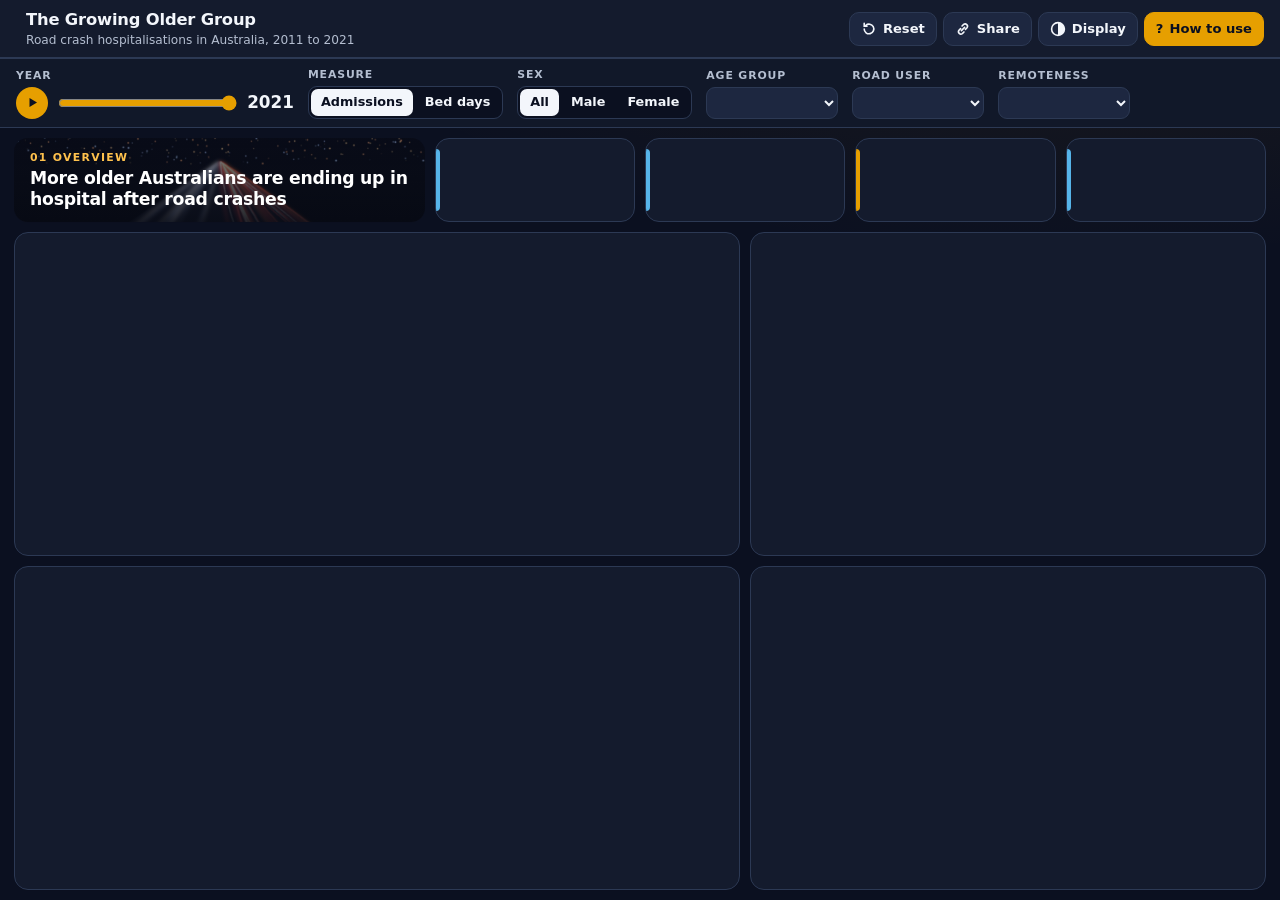
==== commit ad576e67: "Updated above" ====
--- a/docs/index.html
+++ b/docs/index.html
@@ -48,6 +48,12 @@
     </div>
   </header>
 
+  <!-- ===== Page tabs (under the title, above the filters) ===== -->
+  <nav class="pagebar" aria-label="Report pages">
+    <div class="tabs" role="tablist" id="tabs"></div>
+    <span class="pageinfo" id="pageInfo"></span>
+  </nav>
+
   <!-- ===== Slicers (filters) ===== -->
   <section class="slicers" id="slicers" aria-label="Report filters">
     <div class="slicer year-slicer">
@@ -208,11 +214,6 @@
     </section>
   </main>
 
-  <!-- ===== Page tabs (bottom, like Power BI) ===== -->
-  <nav class="pagebar" aria-label="Report pages">
-    <div class="tabs" role="tablist" id="tabs"></div>
-    <span class="pageinfo" id="pageInfo"></span>
-  </nav>
 </div>
 
 <script src="js/core.js"></script>
--- a/docs/css/report.css
+++ b/docs/css/report.css
@@ -262,7 +262,7 @@
   height: calc(100dvh / var(--zoom, 1));
   width: calc(100vw / var(--zoom, 1));
   display: grid;
-  grid-template-rows: auto auto minmax(0, 1fr) auto;
+  grid-template-rows: auto auto auto minmax(0, 1fr);
   grid-template-columns: minmax(0, 1fr);
   background:
     radial-gradient(1200px 500px at 85% -10%, color-mix(in srgb, var(--primary) 9%, transparent), transparent 70%),
@@ -448,27 +448,27 @@
 .team li { display: flex; justify-content: space-between; gap: 10px; border-bottom: 1px dashed var(--border); padding-bottom: 5px; }
 .team strong { color: var(--text); font-size: 0.86rem; }
 
-/* Page tabs at the bottom, like Power BI */
+/* Page tabs: under the title bar, above the filters */
 .pagebar {
   display: flex; align-items: stretch; justify-content: space-between; gap: 10px;
-  background: var(--surface); border-top: 1px solid var(--border); padding: 0 10px;
+  background: var(--surface); border-bottom: 1px solid var(--border); padding: 0 10px;
 }
 .tabs { display: flex; gap: 2px; overflow-x: auto; scrollbar-width: none; min-width: 0; }
 .tabs::-webkit-scrollbar { display: none; }
 .tab {
   border: 0; background: transparent; cursor: pointer; white-space: nowrap;
-  padding: 9px 14px 8px; font-size: 0.82rem; font-weight: 700; color: var(--muted);
-  border-top: 3px solid transparent; display: inline-flex; align-items: center; gap: 7px;
+  padding: 8px 14px 9px; font-size: 0.82rem; font-weight: 700; color: var(--muted);
+  border-bottom: 3px solid transparent; display: inline-flex; align-items: center; gap: 7px;
 }
 .tab .n { font-size: 0.68rem; font-weight: 800; border: 1px solid var(--border); border-radius: 6px; padding: 0 5px; }
 .tab:hover { color: var(--text); background: var(--surface-2); }
-.tab[aria-selected="true"] { color: var(--text); border-top-color: var(--primary); background: var(--bg); }
+.tab[aria-selected="true"] { color: var(--text); border-bottom-color: var(--primary); background: var(--bg); }
 .tab[aria-selected="true"] .n { background: var(--primary); color: var(--primary-text); border-color: var(--primary); }
 .pageinfo { align-self: center; font-size: 0.74rem; color: var(--muted); white-space: nowrap; }
 
 /* Tile data table inside the pop-up */
 .modal-body .chart { height: 68vh; min-height: 300px; }
-.toast { bottom: 56px; }
+.toast { bottom: 16px; }
 
 /* ---------- Smaller screens ----------
    Laptops and desktops get the one-screen report. Below 900px wide
@@ -485,14 +485,14 @@
   .slicer { flex: 0 0 auto; }
   .topbar { padding: 8px 10px; }
   .brand strong { font-size: 0.92rem; }
-  .canvas { padding-bottom: 60px; overflow: visible; }
+  .canvas { overflow: visible; }
   .slicer select { min-width: 110px; }
   .page, .p-overview, .p-three, .p-notes { grid-template-columns: 1fr 1fr; grid-template-rows: none; height: auto; }
   .page .hero, .page .viz, .page .viz.tall, .p-notes .note { grid-column: 1 / -1 !important; grid-row: auto !important; }
   .page .kpi { grid-column: span 1 !important; min-height: 92px; }
   .page .viz { height: 340px; }
   .page .viz.tall { height: 400px; }
-  .pagebar { position: fixed; left: 0; right: 0; bottom: 0; z-index: 30; }
+  .pagebar { position: sticky; top: 0; z-index: 30; }
 }
 
 /* ---------- 4. Chart marks, tables, pop-up, tooltip ---------- */
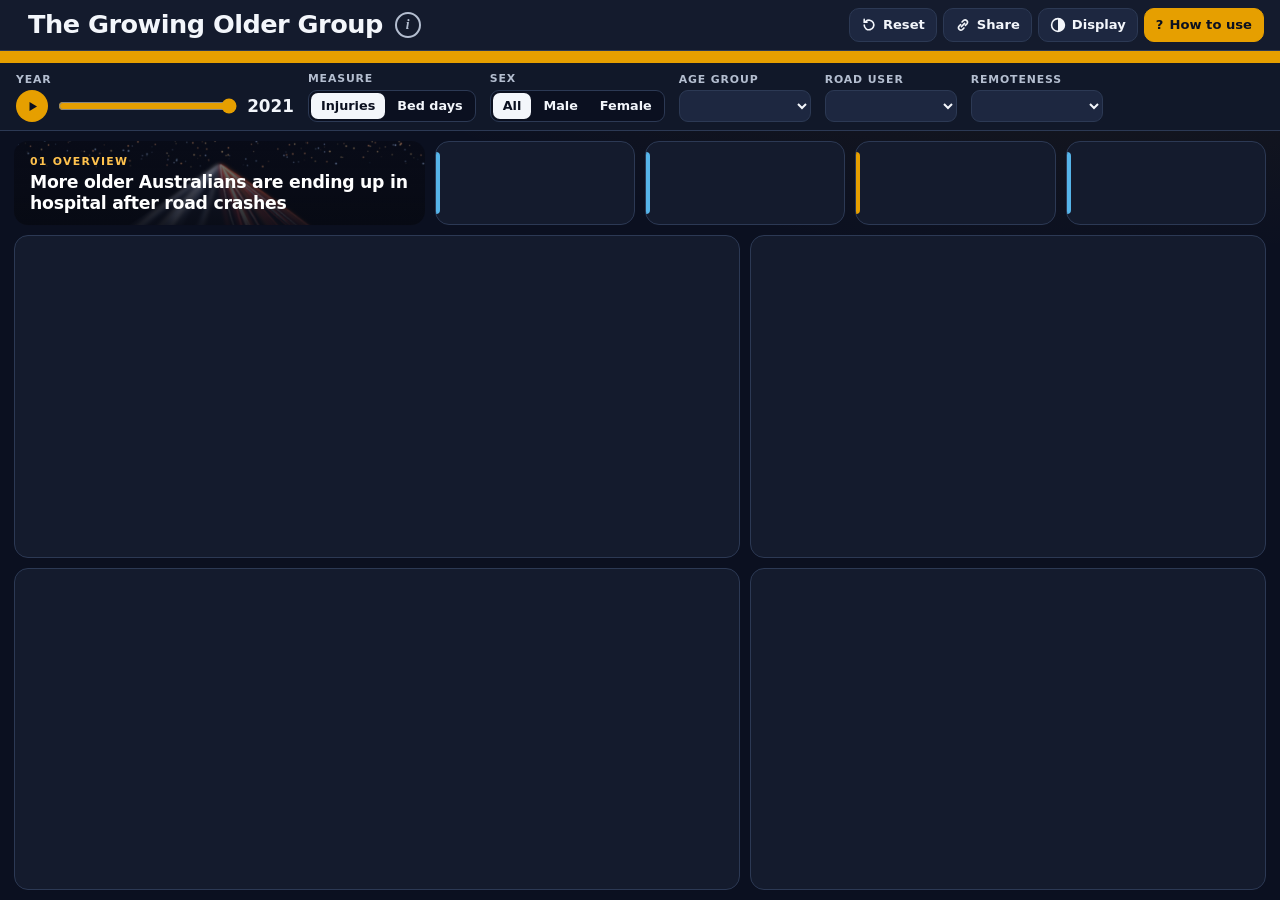
==== commit 6876d3d5: "Update latest version" ====
--- a/docs/index.html
+++ b/docs/index.html
@@ -23,9 +23,14 @@
     <a class="skip-link" href="#main">Skip to report</a>
     <div class="brand" id="brand">
       <span class="logo" id="logo"></span>
-      <div>
-        <strong>The Growing Older Group</strong>
-        <span>Road crash hospitalisations in Australia, 2011 to 2021</span>
+      <h1 class="brand-title">The Growing Older Group</h1>
+      <!-- the description lives in a small pop-up (hover, focus or click the i button) -->
+      <div class="about-pop">
+        <button class="info-btn" type="button" id="infoBtn" aria-expanded="false" aria-controls="aboutPop" aria-label="About this report">i</button>
+        <div class="about-card" id="aboutPop" role="tooltip">
+          <strong>Road crash hospitalisations in Australia, 2011 to 2021</strong>
+          <p>An interactive report on people aged 65 and over who were admitted to hospital after a road crash. Data: BITRE (2023) Hospitalised Injury. COS30045 Group 11.</p>
+        </div>
       </div>
     </div>
     <div class="top-actions">
@@ -68,7 +73,7 @@
     <div class="slicer" data-dim="measure">
       <span class="sl-label" id="measureLabel">Measure</span>
       <div class="seg" role="group" aria-labelledby="measureLabel" id="measureSeg">
-        <button type="button" data-v="hosp" aria-pressed="true">Admissions</button>
+        <button type="button" data-v="hosp" aria-pressed="true">Injuries</button>
         <button type="button" data-v="bed" aria-pressed="false">Bed days</button>
       </div>
     </div>
@@ -115,7 +120,7 @@
     <section class="page p-three" id="page-2" role="tabpanel" aria-labelledby="tab-2" hidden>
       <div class="tile hero bg-dawn-road">
         <span class="kicker">02 Age and sex</span>
-        <h1>Ages 65 to 74 grew faster than any other age group</h1>
+        <h1>Ages 65 to 74 grew the fastest of all age groups</h1>
       </div>
       <div class="kpi older" id="k2-1"></div><div class="kpi older2" id="k2-2"></div><div class="kpi" id="k2-3"></div><div class="kpi" id="k2-4"></div>
       <article class="tile viz" id="v2-1" data-title="Growth since 2011 (2011 = 100)"></article>
@@ -148,14 +153,14 @@
     </section>
 
     <!-- Page 5: States and territories -->
-    <section class="page p-three" id="page-5" role="tabpanel" aria-labelledby="tab-5" hidden>
+    <section class="page p-cols" id="page-5" role="tabpanel" aria-labelledby="tab-5" hidden>
       <div class="tile hero bg-rainy-city">
         <span class="kicker">05 States and territories</span>
         <h1>The older share went up across the country</h1>
       </div>
       <div class="kpi" id="k5-1"></div><div class="kpi older" id="k5-2"></div><div class="kpi" id="k5-3"></div><div class="kpi" id="k5-4"></div>
       <article class="tile viz" id="v5-1" data-title="Share aged 65+ by state"></article>
-      <article class="tile viz tall" id="v5-2" data-title="Share aged 65+, 2011 vs selected year"></article>
+      <article class="tile viz" id="v5-2" data-title="Share aged 65+, 2011 vs selected year"></article>
       <article class="tile viz" id="v5-3" data-title="Selected state vs Australia"></article>
     </section>
 
@@ -195,12 +200,13 @@
           <dt>Bed days</dt><dd>Total days those people spent in hospital.</dd>
           <dt>Older group</dt><dd>People aged 65 and over (65 to 74 and 75+).</dd>
           <dt>n.p.</dt><dd>Not published: count too small to release. Shown striped, never as zero.</dd>
+          <dt>Left out</dt><dd>Records with no age, sex, road user or area (about 3%). Crashes with no recorded counterparty are left out of that one chart.</dd>
         </dl>
       </div>
       <div class="tile note">
         <h2>Reading the report</h2>
         <ul class="legend-list" id="legendList"></ul>
-        <p class="small">Click a bar or point to filter the whole page. Click it again to clear. Counts are not rates: Australia also got older over these years.</p>
+        <p class="small">Click a bar, slice or point to filter the page; click again to clear. Counts are not rates.</p>
       </div>
       <div class="tile note">
         <h2>Team, Group 11</h2>
--- a/docs/css/report.css
+++ b/docs/css/report.css
@@ -276,11 +276,25 @@
   border-bottom: 1px solid var(--border);
   position: relative; z-index: 20;
 }
-.brand { display: flex; align-items: center; gap: 10px; min-width: 0; }
-.brand > div { min-width: 0; }
-.brand .logo svg { width: 34px; height: 34px; display: block; }
-.brand strong { display: block; font-size: 1.02rem; font-weight: 800; letter-spacing: -0.01em; white-space: nowrap; overflow: hidden; text-overflow: ellipsis; }
-.brand span span, .brand div > span { display: block; color: var(--muted); font-size: 0.76rem; white-space: nowrap; overflow: hidden; text-overflow: ellipsis; }
+/* Title: bigger, and the description moved into a pop-up behind the i button */
+.brand { display: flex; align-items: center; gap: 12px; min-width: 0; }
+.brand .logo svg { width: 44px; height: 44px; display: block; }
+.brand-title { margin: 0; font-size: clamp(1.25rem, 2vw, 1.7rem); font-weight: 800; letter-spacing: -0.02em; white-space: nowrap; overflow: hidden; text-overflow: ellipsis; line-height: 1.15; }
+.about-pop { position: relative; flex-shrink: 0; }
+.info-btn {
+  width: 26px; height: 26px; border-radius: 50%; border: 2px solid var(--muted); background: transparent; color: var(--muted);
+  font: italic 800 0.85rem Georgia, serif; cursor: pointer; display: grid; place-items: center; padding: 0;
+}
+.info-btn:hover, .about-pop.open .info-btn { border-color: var(--primary); color: var(--primary); }
+.about-card {
+  position: absolute; left: -20px; top: calc(100% + 10px); width: 320px; z-index: 70;
+  background: var(--surface); color: var(--text); border: 1px solid var(--border); border-radius: 12px; box-shadow: var(--shadow);
+  padding: 12px 14px; font-size: 0.82rem; line-height: 1.45;
+  opacity: 0; visibility: hidden; transform: translateY(-4px); transition: opacity 0.15s, transform 0.15s, visibility 0.15s;
+}
+.about-card strong { display: block; margin-bottom: 4px; font-size: 0.88rem; }
+.about-card p { margin: 0; color: var(--muted); }
+.about-pop:hover .about-card, .about-pop:focus-within .about-card, .about-pop.open .about-card { opacity: 1; visibility: visible; transform: none; }
 .top-actions { display: flex; align-items: center; gap: 6px; }
 .tbtn {
   display: inline-flex; align-items: center; gap: 6px;
@@ -354,6 +368,11 @@
 .p-three .kpi { grid-column: span 2; }
 .p-three .viz { grid-column: span 7; }
 .p-three .viz.tall { grid-column: 8 / span 5; grid-row: 2 / span 2; }
+/* States page: three tall charts side by side (map, dumbbell, line) */
+.p-cols { grid-template-rows: minmax(84px, auto) minmax(180px, 1fr) minmax(180px, 1fr); }
+.p-cols .hero { grid-column: span 4; }
+.p-cols .kpi { grid-column: span 2; }
+.p-cols .viz { grid-column: span 4; grid-row: 2 / span 2; }
 /* Notes page */
 .p-notes { grid-template-rows: minmax(84px, auto) minmax(150px, 1fr) minmax(150px, 1fr); }
 .p-notes .hero { grid-column: 1 / -1; }
@@ -371,10 +390,19 @@
 .tile.viz:has(.mark:focus) { box-shadow: 0 0 0 3px var(--focus); }
 .tile header { display: flex; align-items: flex-start; gap: 8px; margin-bottom: 4px; }
 .tile header .t { min-width: 0; flex: 1; }
-.tile h2 { font-size: 0.92rem; font-weight: 800; letter-spacing: -0.01em; white-space: nowrap; overflow: hidden; text-overflow: ellipsis; }
-.tile .ctx { font-size: 0.72rem; color: var(--muted); white-space: nowrap; overflow: hidden; text-overflow: ellipsis; }
+.tile h2 { font-size: 0.95rem; font-weight: 800; letter-spacing: -0.01em; line-height: 1.25; display: -webkit-box; -webkit-line-clamp: 2; -webkit-box-orient: vertical; overflow: hidden; }
+/* The small context line (year, filters, "click to filter") stays hidden
+   and only appears as a little label while the chart is hovered or focused. */
+.tile header .t { position: relative; }
+.tile .ctx {
+  position: absolute; left: 0; top: 100%; margin-top: 3px; z-index: 6; max-width: 100%;
+  font-size: 0.72rem; color: var(--muted); white-space: nowrap; overflow: hidden; text-overflow: ellipsis;
+  background: var(--surface-2); border: 1px solid var(--border); border-radius: 7px; padding: 1px 8px;
+  opacity: 0; transform: translateY(-3px); pointer-events: none; transition: opacity 0.15s, transform 0.15s;
+}
+.tile:hover .ctx, .tile:focus-within .ctx { opacity: 1; transform: none; }
 .tile .ctx b { color: var(--accent-text); font-weight: 800; }
-.tile-tools { display: flex; gap: 2px; opacity: 0.6; transition: opacity 0.15s; }
+.tile-tools { display: flex; gap: 2px; opacity: 0; transition: opacity 0.15s; }
 .tile:hover .tile-tools, .tile:focus-within .tile-tools { opacity: 1; }
 @media (hover: none) { .tile-tools { opacity: 1; } }
 .ibtn {
@@ -448,22 +476,31 @@
 .team li { display: flex; justify-content: space-between; gap: 10px; border-bottom: 1px dashed var(--border); padding-bottom: 5px; }
 .team strong { color: var(--text); font-size: 0.86rem; }
 
-/* Page tabs: under the title bar, above the filters */
+/* Page tabs: under the title bar, above the filters.
+   Tutor feedback: the navigation has its own colour band (--nav-*), so it
+   stands apart from the white title bar and the grey filter bar. */
+:root[data-theme="dark"]     { --nav-bg: #e69f00; --nav-text: #12151f; --nav-hover: #f5b733; --nav-active-bg: #0b1020; --nav-active-text: #ffd27a; }
+:root[data-theme="light"]    { --nav-bg: #1d3557; --nav-text: #ffffff; --nav-hover: #2c4f80; --nav-active-bg: #ffffff; --nav-active-text: #1d3557; }
+:root[data-theme="contrast"] { --nav-bg: #ffd400; --nav-text: #000000; --nav-hover: #ffe45c; --nav-active-bg: #000000; --nav-active-text: #ffd400; }
+:root[data-theme="cvd"]      { --nav-bg: #ffb000; --nav-text: #111111; --nav-hover: #ffc640; --nav-active-bg: #0e1622; --nav-active-text: #ffd27a; }
+:root[data-theme="soft"]     { --nav-bg: #3f5a73; --nav-text: #fffaf0; --nav-hover: #4d6b87; --nav-active-bg: #fffaf0; --nav-active-text: #3f5a73; }
 .pagebar {
-  display: flex; align-items: stretch; justify-content: space-between; gap: 10px;
-  background: var(--surface); border-bottom: 1px solid var(--border); padding: 0 10px;
-}
-.tabs { display: flex; gap: 2px; overflow-x: auto; scrollbar-width: none; min-width: 0; }
+  display: flex; align-items: center; justify-content: space-between; gap: 10px;
+  background: var(--nav-bg); padding: 6px 12px;
+}
+.tabs { display: flex; gap: 4px; overflow-x: auto; scrollbar-width: none; min-width: 0; }
 .tabs::-webkit-scrollbar { display: none; }
 .tab {
-  border: 0; background: transparent; cursor: pointer; white-space: nowrap;
-  padding: 8px 14px 9px; font-size: 0.82rem; font-weight: 700; color: var(--muted);
-  border-bottom: 3px solid transparent; display: inline-flex; align-items: center; gap: 7px;
-}
-.tab .n { font-size: 0.68rem; font-weight: 800; border: 1px solid var(--border); border-radius: 6px; padding: 0 5px; }
-.tab:hover { color: var(--text); background: var(--surface-2); }
-.tab[aria-selected="true"] { color: var(--text); border-bottom-color: var(--primary); background: var(--bg); }
-.tab[aria-selected="true"] .n { background: var(--primary); color: var(--primary-text); border-color: var(--primary); }
+  border: 0; background: transparent; cursor: pointer; white-space: nowrap; border-radius: 9px;
+  padding: 7px 14px; font-size: 0.86rem; font-weight: 700; color: var(--nav-text);
+  display: inline-flex; align-items: center; gap: 7px; transition: background 0.15s;
+}
+.tab .n { font-size: 0.68rem; font-weight: 800; border: 1.5px solid currentColor; border-radius: 6px; padding: 0 5px; opacity: 0.85; }
+.tab:hover { background: var(--nav-hover); }
+.tab[aria-selected="true"] { background: var(--nav-active-bg); color: var(--nav-active-text); box-shadow: 0 2px 8px rgba(0, 0, 0, 0.18); }
+.tab[aria-selected="true"] .n { opacity: 1; }
+.pagebar .pageinfo { color: var(--nav-text); opacity: 0.85; }
+.tab:focus-visible { outline-color: var(--nav-active-bg); }
 .pageinfo { align-self: center; font-size: 0.74rem; color: var(--muted); white-space: nowrap; }
 
 /* Tile data table inside the pop-up */
@@ -480,14 +517,16 @@
 @media (max-width: 900px) {
   body { overflow: auto; }
   .app { height: auto; min-height: 100dvh; }
-  .brand div > span, .tbtn .lbl, .pageinfo { display: none; }
+  .tbtn .lbl, .pageinfo { display: none; }
   .slicers { overflow-x: auto; flex-wrap: nowrap; }
   .slicer { flex: 0 0 auto; }
   .topbar { padding: 8px 10px; }
-  .brand strong { font-size: 0.92rem; }
+  .brand-title { font-size: 1.1rem; }
+  .brand .logo svg { width: 34px; height: 34px; }
+  .about-card { left: auto; right: -60px; width: 260px; }
   .canvas { overflow: visible; }
   .slicer select { min-width: 110px; }
-  .page, .p-overview, .p-three, .p-notes { grid-template-columns: 1fr 1fr; grid-template-rows: none; height: auto; }
+  .page, .p-overview, .p-three, .p-cols, .p-notes { grid-template-columns: 1fr 1fr; grid-template-rows: none; height: auto; }
   .page .hero, .page .viz, .page .viz.tall, .p-notes .note { grid-column: 1 / -1 !important; grid-row: auto !important; }
   .page .kpi { grid-column: span 1 !important; min-height: 92px; }
   .page .viz { height: 340px; }
@@ -655,3 +694,8 @@
 
 .sr-live { position: absolute; width: 1px; height: 1px; overflow: hidden; clip: rect(0, 0, 0, 0); }
 
+
+/* Text inside the donut charts */
+.donut-big { font-size: 22px; font-weight: 800; fill: var(--text); }
+.legend-name { font-size: 12.5px; font-weight: 600; fill: var(--text); }
+.seg-label { font-size: 12px; font-weight: 800; }
